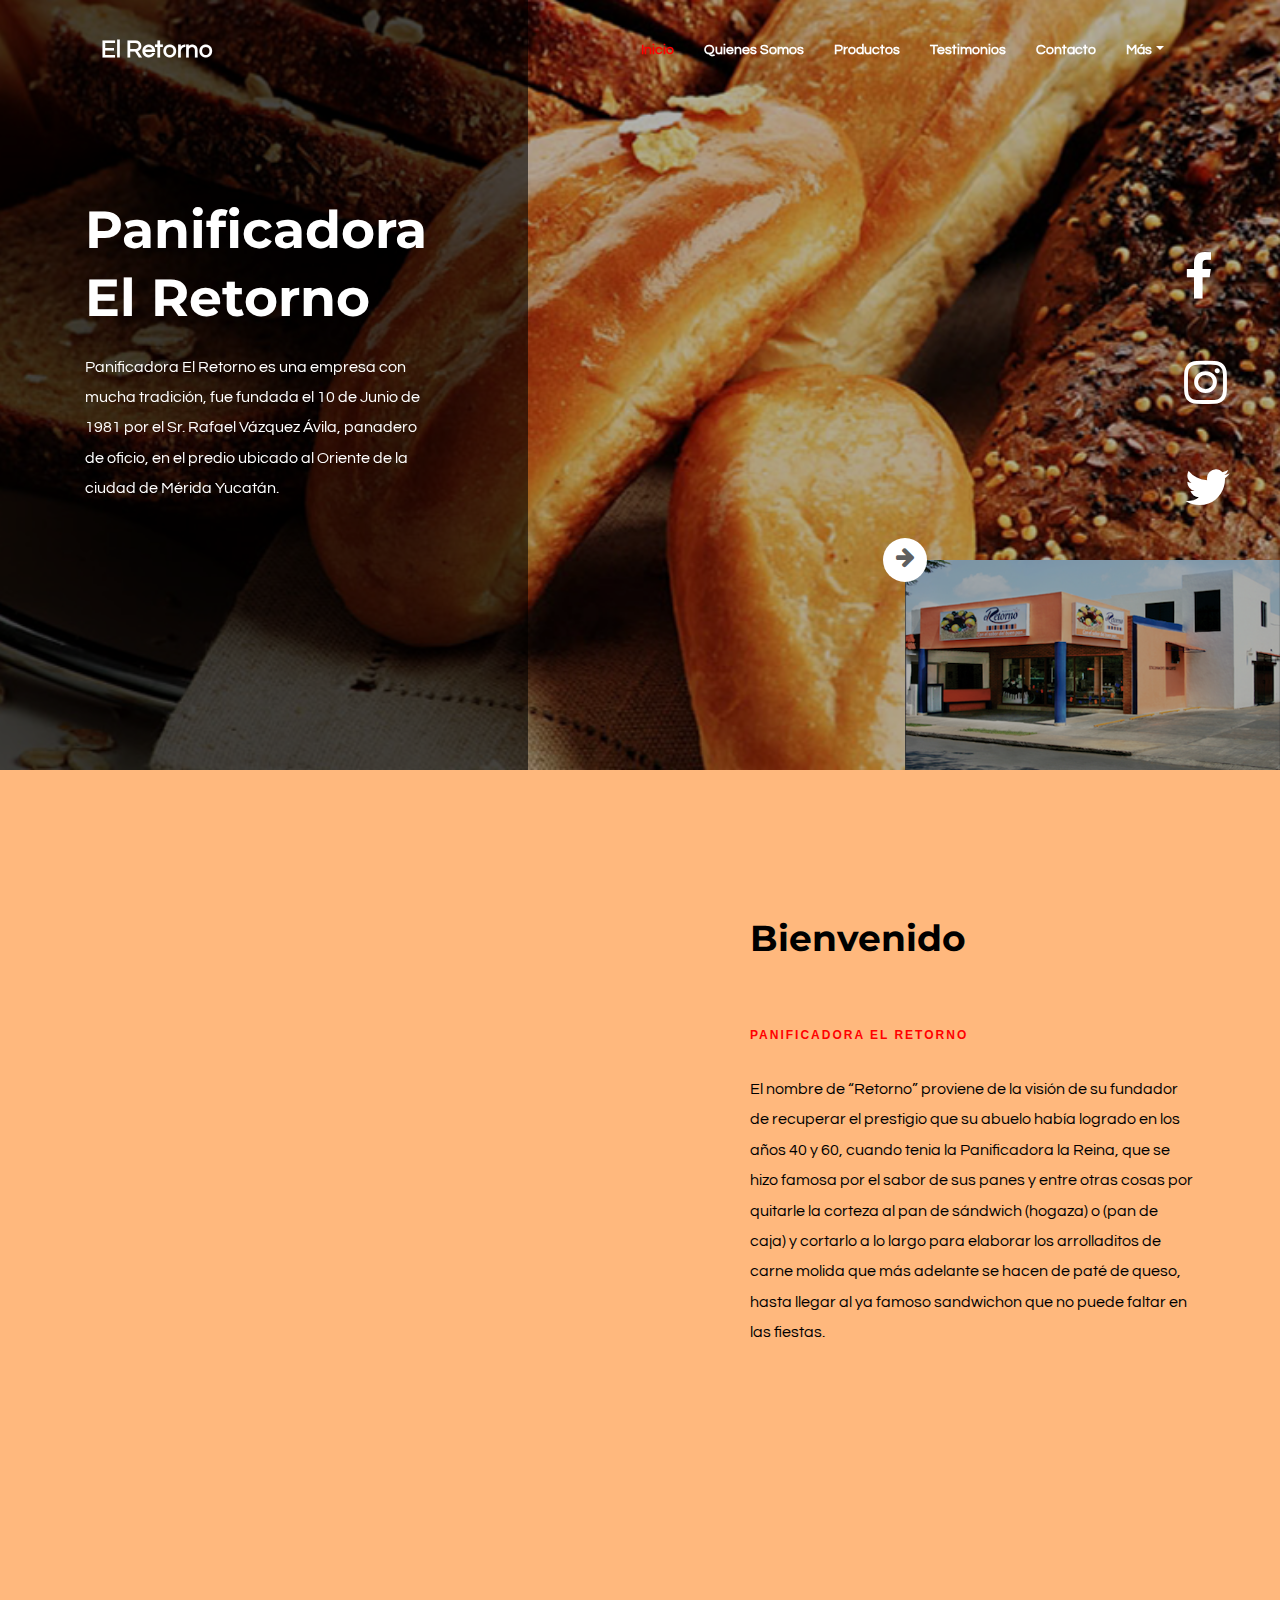
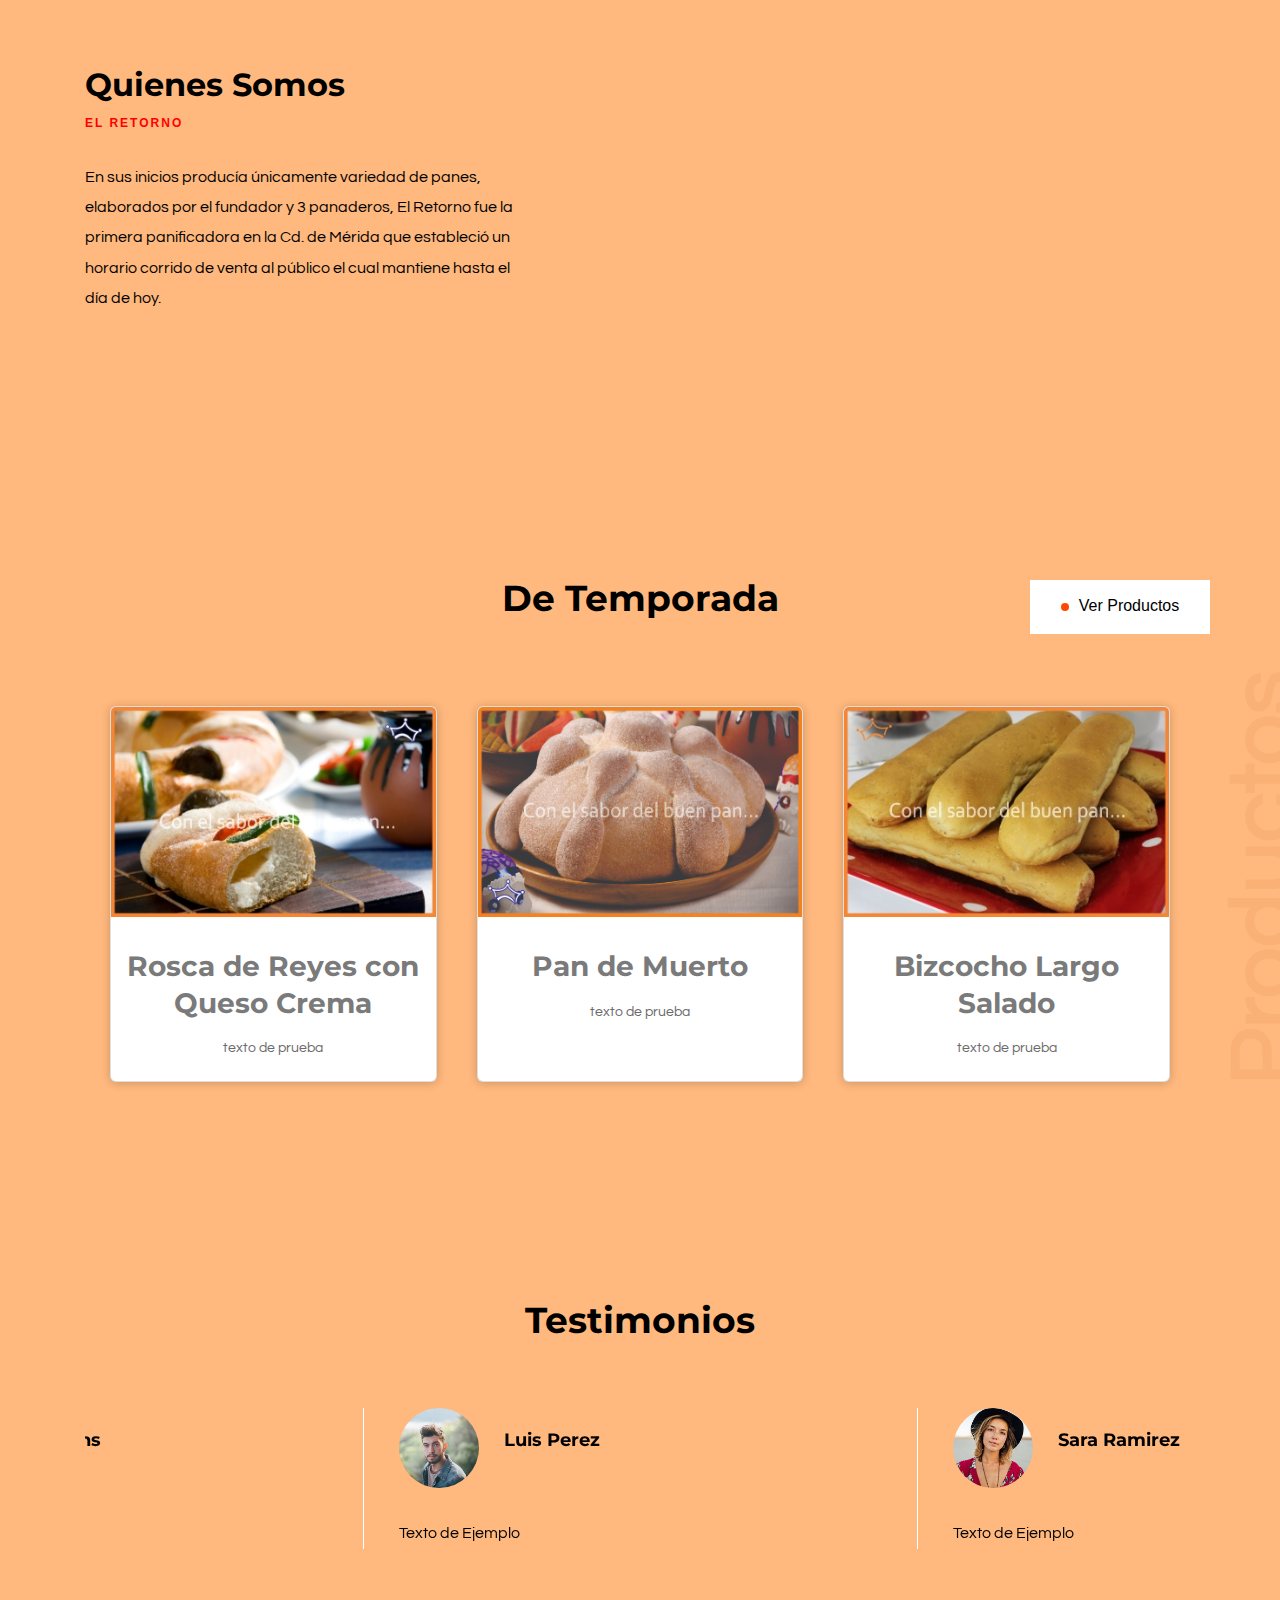
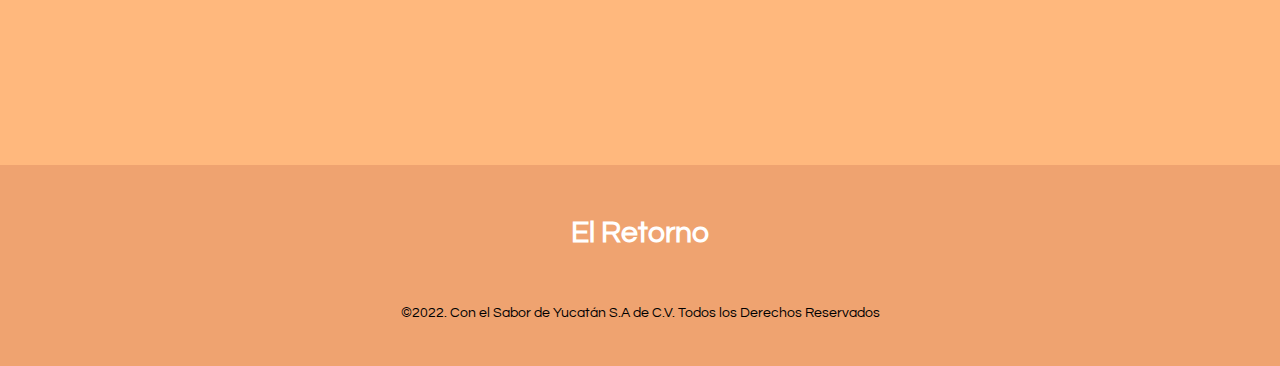
==== index.html @ 5efb84ff "cambios 25/05/2022" ====
<!DOCTYPE html>
<html lang="en">

<head>
    <head>
        <meta charset="UTF-8">
        <meta name="viewport" content="width=device-width, initial-scale=1.0">
        <meta http-equiv="X-UA-Compatible" content="ie=edge">
        <title>El Retorno</title>
        <link rel="shortcut icon" href="imge/logoelretorno.png" type="image/x-icon">
        <link rel="stylesheet" href="css/estilos.css">
        <link href="https://fonts.googleapis.com/css?family=Open+Sans:300,400,700,800&display=swap" rel="stylesheet"> 
    </head>
    
    <meta charset="UTF-8">
    <meta name="description" content="">
    <meta http-equiv="X-UA-Compatible" content="IE=edge">
    <meta name="viewport" content="width=device-width, initial-scale=1, shrink-to-fit=no">
    <!-- The above 4 meta tags *must* come first in the head; any other head content must come *after* these tags -->

    <!-- Title -->
    <title>Panificadora - El Retorno</title>

    <!-- Favicon -->
    <link rel="icon" href="img/core-img/favicon.ico">

    <!-- Core Stylesheet -->
    <link href="style.css" rel="stylesheet">

    <!-- Responsive CSS -->
    <link href="css/responsive/responsive.css" rel="stylesheet">

</head>

<body>
    <!-- Preloader -->
    <div id="preloader">
        <div class="caviar-load"></div>
        <div class="preload-icons">
            <img class="preload-1" src="imge/big_loading.gif" alt="">
            <img class="preload-2" src="imge/loading.gif" alt="">
            <img class="preload-3" src="imge/loading_contacto.gif" alt="">
        </div>
    </div>

    <!-- ***** Search Form Area 
    <div class="caviar-search-form d-flex align-items-center">
        <div class="container">
            <div class="row">
                <div class="col-12">
                    <div class="search-close-btn" id="closeBtn">
                        <i class="pe-7s-close-circle" aria-hidden="true"></i>
                    </div>
                    <form action="#" method="get">
                        <input type="search" name="caviarSearch" id="search" placeholder="Search Your Favourite Dish ...">
                        <input type="submit" class="d-none" value="submit">
                    </form>
                </div>
            </div>
        </div>
    </div>
***** -->

    <!-- ***** Header Area Start ***** -->
    <header class="header_area" id="header">
        <div class="container h-100">
            <div class="row h-100">
                <div class="col-12 h-100">
                    <nav class="h-100 navbar navbar-expand-lg align-items-center">
                        <a class="navbar-brand" href="index.html">El Retorno</a>
                        
                        <button class="navbar-toggler" type="button" data-toggle="collapse" data-target="#caviarNav" aria-controls="caviarNav" aria-expanded="false" aria-label="Toggle navigation"><span class="fa fa-bars"></span></button>
                        <div class="collapse navbar-collapse" id="caviarNav">
                            <ul class="navbar-nav ml-auto" id="caviarMenu">
                                <li class="nav-item active">
                                    <a class="nav-link" href="index.html">Inicio<span class="sr-only">(current)</span></a>
                                </li>
                                
                                <li class="nav-item">
                                    <a class="nav-link" href="#about">Quienes Somos</a>
                                </li>
                                <li class="nav-item">
                                    <a class="nav-link" href="#menu">Productos</a>
                                </li>
                                <li class="nav-item">
                                    <a class="nav-link" href="#testimonial">Testimonios</a>
                                </li>
                                <li class="nav-item">
                                    <a class="nav-link" href="contact.html">Contacto</a>
                                </li>
                                <li class="nav-item dropdown">
                                    <a class="nav-link dropdown-toggle" href="#" id="navbarDropdown" role="button" data-toggle="dropdown" aria-haspopup="true" aria-expanded="false">Más</a>
                                    <div class="dropdown-menu" aria-labelledby="navbarDropdown">
                                        <a class="dropdown-item" href="menu.html">Productos Completos</a>
                                        <a class="dropdown-item" href="servicios.html">Servicios</a>
                                    </div>
                                </li>
                            </ul>
                            <!-- Search Btn -->
                            <div class="caviar-search-btn">
                                
                            </div>
                        </div>
                    </nav>
                </div>
            </div>
        </div>
    </header>
    <!-- ***** Header Area End ***** -->

    <!-- ****** Welcome Area Start ****** -->
    <section class="caviar-hero-area" id="home">
        <!-- Welcome Social Info -->
        <div class="welcome-social-info">
            <a href="https://www.facebook.com/Panificadoraelretorno/"><i class="fa fa-facebook" aria-hidden="true"></i></a>
            <a href="https://www.instagram.com/panificadoraelretorno/?hl=es"><i class="fa fa-instagram" aria-hidden="true"></i></a>
            <a href="https://twitter.com/p_elretorno?lang=es"><i class="fa fa-twitter" aria-hidden="true"></i></a>
        </div>
        <!-- Welcome Slides -->
        <div class="caviar-hero-slides owl-carousel">
            <!-- Single Slides -->
            <div class="single-hero-slides bg-img" style="background-image: url(imge/banner_3.png);">
                <div class="container h-100">
                    <div class="row h-100 align-items-center">
                        <div class="col-11 col-md-6 col-lg-4">
                            <div class="hero-content">
                                <h2>Panificadora El Retorno</h2>
                                <p>Panificadora El Retorno es una empresa con mucha tradición, fue fundada el 10 de Junio de 1981 por el Sr. Rafael Vázquez Ávila, panadero de oficio, en el predio ubicado al Oriente de la ciudad de Mérida Yucatán.</p>
                               
                            </div>
                        </div>
                    </div>
                </div>
                <!-- Slider Nav -->
                <div class="hero-slides-nav bg-img" style="background-image: url(imge/historia_3.png);"></div>
            </div>
            <!-- Single Slides -->
            <div class="single-hero-slides bg-img" style="background-image: url(imge/historia_3.png);">
                <div class="container h-100">
                    <div class="row h-100 align-items-center">
                        <div class="col-11 col-md-6 col-lg-4">
                            <div class="hero-content">
                                <h2>Panificadora El Retorno</h2>
                                <p>Con el Sabor del Buen Pan</p>
                              
                            </div>
                        </div>
                    </div>
                </div>
                <!-- Slider Nav -->
                <div class="hero-slides-nav bg-img" style="background-image: url(imge/banner_2.png);"></div>
            </div>
        </div>
    </section>
    <!-- ****** Welcome Area End ****** -->

    <!-- ****** About Us Area Start ****** -->
    <section class="caviar-about-us-area section-padding-150" id="about">
        <div class="container">
            <!-- About Us Single Area -->
            <div class="row align-items-center">
                <div class="col-12 col-md-6">
                    <div class="about-us-thumbnail wow fadeInUp" data-wow-delay="0.5s">
                        <img src="imge/bienvenido.jpg" alt="">
                    </div>
                </div>
                <div class="col-12 col-md-6 col-lg-5 ml-md-auto">
                    <div class="section-heading">
                        <h2>Bienvenido</h2>
                    </div>
                    <div class="about-us-content">
                        <span>Panificadora El Retorno</span>
                        <p>El nombre de “Retorno” proviene de la visión de su fundador de recuperar el prestigio que su abuelo había logrado en los años 40 y 60, cuando tenia la Panificadora la Reina, que se hizo famosa por el sabor de sus panes y entre otras cosas por quitarle la corteza al pan de sándwich (hogaza) o (pan de caja) y cortarlo a lo largo para elaborar los arrolladitos de carne molida que más adelante se hacen de paté de queso, hasta llegar al ya famoso sandwichon que no puede faltar en las fiestas.</p>
                    </div>
                </div>
            </div>
            <!-- About Us Single Area -->
           
                
                <div class="row align-items-center pt-200">
                    <div class="col-12 col-md-6 col-lg-5">
                        <h2>Quienes Somos</h2>
                        <div class="about-us-content">
                            <span>El Retorno</span>
                            <p>En sus inicios producía únicamente variedad de panes, elaborados por el fundador y 3 panaderos, El Retorno fue la primera panificadora en la Cd. de Mérida que estableció un horario corrido de venta al público el cual mantiene hasta el día de hoy.</p>
                        </div>
                    </div>
                    <div class="col-12 col-md-6 ml-md-auto">
                        <div class="about-us-thumbnail wow fadeInUp" data-wow-delay="0.5s">
                            <img src="imge/historia_2.png" alt="">
                        </div>
                    </div>
                </div>
            </div>
    </section>
    <!-- ****** About Us Area End ****** -->

    <!-- ****** Dish Menu Area Start ****** -->
    <section class="caviar-dish-menu" id="menu">
        <div class="container">
            <div class="row">
                <div class="col-12 menu-heading">    
                    <div class="section-heading text-center">
                        <h2>De Temporada</h2>
                    </div>
                    <!-- btn -->
                    <a href="menu.html" class="btn caviar-btn"><span></span>Ver Productos</a>
                </div>
            </div>
           
        <div class="container-card">
        
        <div class="card">
            <figure>
                <img src="img_productos/88_Rosca_de_Reyes_con_Queso_Crema_1.jpg">
            </figure>
            <div class="contenido-card">
                <h3>Rosca de Reyes con Queso Crema</h3>
                <p>texto de prueba</p>
                
            </div>
        </div>
        <div class="card">
            <figure>
                <img src="img_productos/87_Pan_de_Muerto_1.jpg">
            </figure>
            <div class="contenido-card">
                <h3>Pan de Muerto</h3>
                <p>texto de prueba</p>
               
            </div>
        </div>
        <div class="card">
            <figure>
                <img src="img_productos/94_Bizcocho_Largo_Salado_1.jpg">
            </figure>
            <div class="contenido-card">
                <h3>Bizcocho Largo Salado</h3>
                <p>texto de prueba</p>
              
            </div>
        </div>
        </div>
        </div>
    </section>
    <!-- ****** Dish Menu Area End ****** -->

    <!-- ****** Testimonials Area Start ****** -->
    <section class="caviar-testimonials-area" id="testimonial">
        <div class="container">
            <div class="row">
                <div class="col-12">
                    <div class="testimonials-content">
                        <div class="section-heading text-center">
                            <h2>Testimonios</h2>
                        </div>
                        <div class="caviar-testimonials-slides owl-carousel">
                            <!-- Single Testimonial Area -->
                            <div class="single-testimonial">
                                <div class="testimonial-thumb-name d-flex align-items-center">
                                    <img src="img/testimonial-img/3.jpg" alt="">
                                    <div class="tes-name">
                                        <h5>Luis Perez</h5>
                                    
                                    </div>
                                </div>
                                <p>Texto de Ejemplo</p>
                            </div>
                          
                            <div class="single-testimonial">
                                <div class="testimonial-thumb-name d-flex align-items-center">
                                    <img src="img/testimonial-img/2.jpg" alt="">
                                    <div class="tes-name">
                                        <h5>Sara Ramirez</h5>
                                        
                                    </div>
                                </div>
                                <p>Texto de Ejemplo</p>
                            </div>
                            <!-- Single Testimonial Area -->
                            <div class="single-testimonial">
                                <div class="testimonial-thumb-name d-flex align-items-center">
                                    <img src="img/testimonial-img/1.jpg" alt="">
                                    <div class="tes-name">
                                        <h5>Arizona Robbins</h5>
                                
                                    </div>
                                </div>
                                <p>Texto de ejemplo</p>
                            </div>
                        </div>
                    </div>
                </div>
            </div>
        </div>
    </section>
   
    <footer class="caviar-footer-area">
        <div class="container">
            <div class="row">
                <div class="col-12">
                    <div class="footer-text">
                        <a href="#" class="navbar-brand">El Retorno</a>
                        <p>©2022. Con el Sabor de Yucatán S.A de C.V. Todos los Derechos Reservados</p>

            
                    </div>
                </div>
            </div>
        </div>
    </footer>
    <!-- ****** Footer Area End ****** -->

    <!-- Jquery-2.2.4 js -->
    <script src="js/jquery/jquery-2.2.4.min.js"></script>
    <!-- Popper js -->
    <script src="js/bootstrap/popper.min.js"></script>
    <!-- Bootstrap-4 js -->
    <script src="js/bootstrap/bootstrap.min.js"></script>
    <!-- All Plugins js -->
    <script src="js/others/plugins.js"></script>
    <!-- Active JS -->
    <script src="js/active.js"></script>
</body> 
</html>
---- style.css ----
/* Fonts */


@import url('https://fonts.googleapis.com/css2?family=Questrial&display=swap');
@import url('https://fonts.googleapis.com/css2?family=Montserrat:wght@700&display=swap');

/* Import CSS */

@import 'css/bootstrap/bootstrap.min.css';
@import 'css/others/animate.css';
@import 'css/others/magnific-popup.css';
@import 'css/others/owl.carousel.min.css';
@import 'css/others/font-awesome.min.css';
@import 'css/others/pe-icon-7-stroke.css';

/* Base CSS */

* {
    margin: 0;
    padding: 0;
}

body {
    font-family: 'Questrial', sans-serif;
    background-color: rgba(255, 162, 86, 0.767);
}

h1,
h2,
h3,
h4,
h5,
h6 {
    font-family: 'Montserrat', sans-serif;
    font-weight: 700;
    color: rgb(0, 0, 0);
    line-height: 1.3;
}

p {
    color: rgb(0, 0, 0);
    font-size: 16px;
    line-height: 1.9;
    font-weight: 400;
}

.section-padding-150 {
    padding-top: 150px;
    padding-bottom: 150px;
}

.section-padding-150-0 {
    padding-top: 150px;
    padding-bottom: 0;
}

.section-padding-0-150 {
    padding-top: 0;
    padding-bottom: 150px;
}

.section-padding-120-0 {
    padding-top: 120px;
    padding-bottom: 0;
}

.section-padding-0-120 {
    padding-top: 0;
    padding-bottom: 120px;
}

.section-padding-100 {
    padding-top: 100px;
    padding-bottom: 100px;
}

.section-padding-100-0 {
    padding-top: 100px;
    padding-bottom: 0;
}

.section-padding-0-100 {
    padding-top: 0;
    padding-bottom: 100px;
}

img {
    max-width: 100%;
    height: auto;
}

.mt-15 {
    margin-top: 15px;
}

.mt-30 {
    margin-top: 30px;
}

.mt-40 {
    margin-top: 40px;
}

.mt-50 {
    margin-top: 50px;
}

.mt-100 {
    margin-top: 100px;
}

.mt-150 {
    margin-top: 150px;
}

.mr-15 {
    margin-right: 15px;
}

.mr-30 {
    margin-right: 30px;
}

.mr-50 {
    margin-right: 50px;
}

.mr-100 {
    margin-right: 100px;
}

.mb-15 {
    margin-bottom: 15px;
}

.mb-30 {
    margin-bottom: 30px;
}

.mb-50 {
    margin-bottom: 50px;
}

.mb-100 {
    margin-bottom: 100px;
}

.ml-15 {
    margin-left: 15px;
}

.ml-30 {
    margin-left: 30px;
}

.ml-50 {
    margin-left: 50px;
}

.ml-100 {
    margin-left: 100px;
}

ul,
ol {
    margin: 0;
    padding: 0;
}

.pt-200 {
    padding-top: 200px;
}

#scrollUp {
    bottom: 30px;
    font-size: 18px;
    right: 30px;
    width: 40px;
    background-color: #340af1;
    color: rgb(255, 255, 255);
    text-align: center;
    height: 40px;
    line-height: 44px;
    border-radius: 3px;
    font-size: 36px;
}

a,
a:hover,
a:focus,
a:active {
    text-decoration: none;
    -webkit-transition-duration: 500ms;
    transition-duration: 500ms;
    font-weight: 600;
    outline: none;
}

li {
    list-style: none;
}

.caviar-table {
    display: table;
    height: 100%;
    left: 0;
    position: relative;
    top: 0;
    width: 100%;
    z-index: 2;
}

.caviar-table-cell {
    display: table-cell;
    vertical-align: middle;
}

.section-heading {
    position: relative;
    z-index: 1;
    margin-bottom: 70px;
}

.section-heading h2 {
    font-size: 36px;
    font-weight: 700;
    line-height: 1;
    margin-bottom: 0;
}

#preloader {
    overflow: hidden;
    background-color: rgba(43, 11, 224, 0.144);
    height: 100%;
    left: 0;
    position: fixed;
    top: 0;
    width: 100%;
    z-index: 99999;
}

#preloader .preload-icons {
    position: absolute;
    top: 50%;
    left: 50%;
    width: 50px;
    height: 50px;
    z-index: 8;
    background-color: transparent;
    margin-top: -25px;
    margin-left: -25px;
    text-align: center;
    line-height: 50px;
}

.preload-icons > img {
    position: absolute;
    top: 50%;
    margin-top: -16px;
    left: 50%;
    margin-left: -16px;
}

.caviar-load {
    -webkit-animation: 6000ms linear 0s normal none infinite running caviar-load;
    animation: 6000ms linear 0s normal none infinite running caviar-load;
    background: transparent none repeat scroll 0 0;
    border-color: #ff4800 #ff4800 #ff4800;
    border-radius: 50%;
    border-style: solid;
    border-width: 2px;
    height: 70px;
    position: relative;
    width: 70px;
    z-index: 9;
    top: 50%;
    left: 50%;
    margin-top: -35px;
    margin-left: -35px;
}

@-webkit-keyframes caviar-load {
    0% {
        -webkit-transform: rotate(0deg);
        transform: rotate(0deg);
    }
    100% {
        -webkit-transform: rotate(360deg);
        transform: rotate(360deg);
    }
}

@keyframes caviar-load {
    0% {
        -webkit-transform: rotate(0deg);
        transform: rotate(0deg);
    }
    100% {
        -webkit-transform: rotate(360deg);
        transform: rotate(360deg);
    }
}

#preloader .preload-icons .preload-1 {
    -webkit-animation: 6000ms linear 0s normal none infinite running load-1;
    animation: 6000ms linear 0s normal none infinite running load-1;
}

@-webkit-keyframes load-1 {
    0% {
        opacity: 1;
        -ms-filter: "progid:DXImageTransform.Microsoft.Alpha(Opacity=100)";
    }
    30% {
        opacity: 1;
        -ms-filter: "progid:DXImageTransform.Microsoft.Alpha(Opacity=100)"
    }
    33.333% {
        opacity: 0;
        -ms-filter: "progid:DXImageTransform.Microsoft.Alpha(Opacity=0)"
    }
    100% {
        opacity: 0;
        -ms-filter: "progid:DXImageTransform.Microsoft.Alpha(Opacity=0)"
    }
}

@keyframes load-1 {
    0% {
        opacity: 1;
        -ms-filter: "progid:DXImageTransform.Microsoft.Alpha(Opacity=100)";
    }
    30% {
        opacity: 1;
        -ms-filter: "progid:DXImageTransform.Microsoft.Alpha(Opacity=100)"
    }
    33.333% {
        opacity: 0;
        -ms-filter: "progid:DXImageTransform.Microsoft.Alpha(Opacity=0)"
    }
    100% {
        opacity: 0;
        -ms-filter: "progid:DXImageTransform.Microsoft.Alpha(Opacity=0)"
    }
}

#preloader .preload-icons .preload-2 {
    -webkit-animation: 6000ms linear 0s normal none infinite running load-2;
    animation: 6000ms linear 0s normal none infinite running load-2;
}

@-webkit-keyframes load-2 {
    0% {
        opacity: 0;
        -ms-filter: "progid:DXImageTransform.Microsoft.Alpha(Opacity=0)";
    }
    27% {
        opacity: 0;
        -ms-filter: "progid:DXImageTransform.Microsoft.Alpha(Opacity=0)"
    }
    33.333% {
        opacity: 1;
        -ms-filter: "progid:DXImageTransform.Microsoft.Alpha(Opacity=100)"
    }
    60% {
        opacity: 1;
        -ms-filter: "progid:DXImageTransform.Microsoft.Alpha(Opacity=100)"
    }
    66.666% {
        opacity: 0;
        -ms-filter: "progid:DXImageTransform.Microsoft.Alpha(Opacity=0)"
    }
    100% {
        opacity: 0;
        -ms-filter: "progid:DXImageTransform.Microsoft.Alpha(Opacity=0)"
    }
}

@keyframes load-2 {
    0% {
        opacity: 0;
        -ms-filter: "progid:DXImageTransform.Microsoft.Alpha(Opacity=0)";
    }
    27% {
        opacity: 0;
        -ms-filter: "progid:DXImageTransform.Microsoft.Alpha(Opacity=0)"
    }
    33.333% {
        opacity: 1;
        -ms-filter: "progid:DXImageTransform.Microsoft.Alpha(Opacity=100)"
    }
    60% {
        opacity: 1;
        -ms-filter: "progid:DXImageTransform.Microsoft.Alpha(Opacity=100)"
    }
    66.666% {
        opacity: 0;
        -ms-filter: "progid:DXImageTransform.Microsoft.Alpha(Opacity=0)"
    }
    100% {
        opacity: 0;
        -ms-filter: "progid:DXImageTransform.Microsoft.Alpha(Opacity=0)"
    }
}

#preloader .preload-icons .preload-3 {
    -webkit-animation: 6000ms linear 0s normal none infinite running load-3;
    animation: 6000ms linear 0s normal none infinite running load-3;
}

@-webkit-keyframes load-3 {
    0% {
        opacity: 0;
        -ms-filter: "progid:DXImageTransform.Microsoft.Alpha(Opacity=0)";
    }
    60% {
        opacity: 0;
        -ms-filter: "progid:DXImageTransform.Microsoft.Alpha(Opacity=0)"
    }
    66.666% {
        opacity: 1;
        -ms-filter: "progid:DXImageTransform.Microsoft.Alpha(Opacity=100)"
    }
    94% {
        opacity: 1;
        -ms-filter: "progid:DXImageTransform.Microsoft.Alpha(Opacity=100)"
    }
    100% {
        opacity: 0;
        -ms-filter: "progid:DXImageTransform.Microsoft.Alpha(Opacity=0)"
    }
}

@keyframes load-3 {
    0% {
        opacity: 0;
        -ms-filter: "progid:DXImageTransform.Microsoft.Alpha(Opacity=0)";
    }
    60% {
        opacity: 0;
        -ms-filter: "progid:DXImageTransform.Microsoft.Alpha(Opacity=0)"
    }
    66.666% {
        opacity: 1;
        -ms-filter: "progid:DXImageTransform.Microsoft.Alpha(Opacity=100)"
    }
    94% {
        opacity: 1;
        -ms-filter: "progid:DXImageTransform.Microsoft.Alpha(Opacity=100)"
    }
    100% {
        opacity: 0;
        -ms-filter: "progid:DXImageTransform.Microsoft.Alpha(Opacity=0)"
    }
}

.bg-img {
    background-position: center center;
    background-size: cover;
}

.bg-overlay {
    position: relative;
    z-index: 1;
}

.bg-overlay:after {
    content: '';
    position: absolute;
    width: 100%;
    height: 100%;
    top: 0;
    left: 0;
    background-color: rgba(0, 0, 0, 0.5);
    z-index: -1;
}

.bg-gray {
    background-color: #f9f9f9;
}

.caviar-btn {
    font-family: 'Work Sans', sans-serif;
    min-width: 180px;
    height: 54px;
    border: 1px solid #b2b2b2;
    font-weight: 500;
    background-color: #fff;
    border-radius: 0;
    padding: 0 30px;
    line-height: 52px;
    color: #000;
}

.caviar-btn:hover,
.caviar-btn:focus {
    color: #ff4800;
    font-weight: 500;
}

.caviar-btn > span {
    width: 8px;
    height: 8px;
    background-color: #ff4800;
    display: inline-block;
    border-radius: 50%;
    margin-right: 10px;
}

/* Search Area CSS */

.caviar-search-form {
    width: 100%;
    position: fixed;
    z-index: 99999;
    height: 100px;
    background-color: #000;
    top: -200px;
    left: 0;
    -webkit-transition-duration: 500ms;
    transition-duration: 500ms;
    overflow-x: hidden;
}

.search-form-on .caviar-search-form {
    top: 0;
}

.sticky .caviar-search-form {
    height: 70px;
}

.caviar-search-form form {
    position: relative;
    z-index: 1;
}

.caviar-search-form form input {
    width: 100%;
    border: 1px solid rgba(255, 255, 255, 0.15);
    background-color: transparent;
    height: 50px;
    border-radius: 5px;
    color: #fff;
    padding: 0 20px;
    font-size: 14px;
}

#closeBtn {
    width: 30px;
    height: 30px;
    position: absolute;
    z-index: 9;
    background-color: transparent;
    margin-top: -15px;
    top: 50%;
    border-radius: 50%;
    right: 30px;
    color: #fff;
    cursor: pointer;
    text-align: center;
    opacity: 0.5;
    -ms-filter: "progid:DXImageTransform.Microsoft.Alpha(Opacity=50)";
    -webkit-transition-duration: 500ms;
    transition-duration: 500ms;
}

#closeBtn:hover {
    opacity: 1;
    -ms-filter: "progid:DXImageTransform.Microsoft.Alpha(Opacity=100)";
}

#closeBtn > i {
    line-height: 30px;
    font-size: 28px;
}

/* Header & Menu Area CSS */

.header_area {
    position: fixed;
    width: 100%;
    z-index: 9999;
    height: 100px;
    top: 0;
    left: 0;
    z-index: 99;
    -webkit-transition-duration: 700ms;
    transition-duration: 700ms;
}

.sticky .header_area {
    background-color: rgba(0, 0, 0, 0.85);
    height: 70px;
    z-index: 9999;
}

.navbar-brand {
    color: #fff;
    font-size: 24px;
    font-weight: 700;
    margin-right: 0;
}

.navbar-brand:hover,
.navbar-brand:focus {
    color: #fff;
    font-weight: 700;
}

.navbar-expand-lg .navbar-nav .nav-link {
    padding-right: 15px;
    padding-left: 15px;
    color: #fff;
    font-size: 14px;
}

.navbar-nav .nav-link:hover,
.navbar-nav .nav-item.active .nav-link {
    color: #ff0000;
}

.caviar-search-btn > a {
    color: #fff;
    display: inline-block;
    margin-left: 25px;
}

.dropdown-menu {
    border: none;
}

.dropdown-item {
    font-weight: 600;
    font-size: 14px;
}

.dropdown-item:hover {
    background-color: #ff0000;
    color: #fff;
}

/* Hero Area CSS */

.caviar-hero-area {
    width: 100%;
    position: relative;
    z-index: 1;
    background-position: center center;
    background-size: cover;
    overflow-x: hidden;
}

.single-hero-slides {
    position: relative;
    z-index: 1;
    height: 770px;
    width: 100%;
}

.single-hero-slides:after {
    position: absolute;
    width: calc(50% - 112px);
    background-color: rgba(0, 0, 0, 0.6);
    height: 100%;
    top: 0;
    left: 0;
    content: '';
    z-index: -1;
}

.single-hero-slides:before {
    width: 100%;
    height: 100%;
    position: absolute;
    z-index: -1;
    content: '';
    background-color: rgba(0, 0, 0, 0.3);
    top: 0;
    left: 0;
}

.hero-content h2 {
    font-size: 52px;
    color: #fff;
    margin-bottom: 20px;
}

.hero-content p {
    color: #fff;
    margin-bottom: 70px;
}

.hero-slides-nav {
    width: 375px;
    height: 210px;
    background-color: rgb(0, 0, 0);
    position: absolute;
    bottom: 0;
    right: 0;
    z-index: 9;
}

.hero-slides-nav:after {
    position: absolute;
    width: 100%;
    background-color: rgba(0, 0, 0, 0.3);
    height: 100%;
    top: 0;
    left: 0;
    content: '';
    z-index: -1;
}

.caviar-hero-area .owl-next {
    width: 44px;
    height: 44px;
    background-color: #fff;
    position: absolute;
    bottom: 188px;
    border-radius: 50%;
    right: 353px;
    z-index: 10;
    text-align: center;
    line-height: 42px;
    font-size: 22px;
    color: rgba(51, 51, 51, 0.8);
    -webkit-transition-duration: 500ms;
    transition-duration: 500ms;
}

.caviar-hero-area .owl-next:hover {
    background-color: #ff0000;
    color: #fff;
}
   /****redes sociales***/ 
   
.welcome-social-info {
    font-size: 50px;
    width: auto;
    height: auto;
    position: absolute;
    top: 50%;
    right: 50px;
    z-index: 99;
    display: -webkit-box;
    display: -ms-flexbox;
    display: flex;
    -webkit-box-orient: vertical;
    -webkit-box-direction: normal;
    -ms-flex-direction: column;
    flex-direction: column;
    -webkit-transform: translateY(-50%);
    transform: translateY(-50%)
}

.welcome-social-info > a {
    margin-bottom: 30px;
    color: rgb(255, 255, 255);
}

.welcome-social-info > a:last-child {
    margin-bottom: 0;
}

/* About Us Area CSS */

.caviar-about-us-area {
    overflow-x: hidden;
}

.about-us-thumbnail {
    box-shadow: 3px 5px 45px rgba(0, 0, 0, 0.15);
    position: relative;
    z-index: 1;
}

.about-us-thumbnail > img {
    width: 100%;
}

.about-us-content span {
    font-size: 12px;
    text-transform: uppercase;
    letter-spacing: 2px;
    color: #ff0000;
    font-family: 'Work Sans', sans-serif;
    font-weight: 600;
    margin-bottom: 30px;
    display: block;
}

.about-us-content > p {
    margin-bottom: 0;
    text-justify: auto;
}

.about-us-second-part {
    position: relative;
    z-index: 1;
} 

.about-us-second-part:after {
    content: 'About Us';
    position: absolute;
    top: 110px;
    font-size: 150px;
    left: 0;
    color: rgba(0, 0, 0, 0.05);
    font-weight: 700;
    line-height: 1;
    z-index: -1;
}

.about-us-second-part:before {
    position: absolute;
    content: "";
    top: 120px;
    left: 110px;
    background-image: url(img/core-img/about-dots.png);
    width: 100%;
    height: 78px;
    z-index: -1;
    background-repeat: no-repeat;
}

/* Dish Menu Area CSS */

.caviar-dish-menu {
    padding-bottom: 200px;
    position: relative;
    z-index: 1;
    overflow-x: hidden
}

.caviar-dish-menu:before {
    position: absolute;
    font-size: 90px;
    right: -15%;
    margin: 0;
    content: 'Productos';
    line-height: 1;
    top: 35%;
    -webkit-transform: rotate(-90deg);
    transform: rotate(-90deg);
    color: rgba(134, 55, 2, 0.05);
    font-weight: 700;
}

.caviar-single-dish {
    padding: 50px 50px 30px;
    position: relative;
    z-index: 1;
    -webkit-transition-duration: 500ms;
    transition-duration: 500ms;
}

.dish-info {
    display: -webkit-box;
    display: -ms-flexbox;
    display: flex;
    -webkit-box-align: center;
    -ms-flex-align: center;
    align-items: center;
    -webkit-box-pack: justify;
    -ms-flex-pack: justify;
    justify-content: space-between;
}

.dish-info .dish-name {
    -webkit-box-flex: 0;
    -ms-flex: 0 0 50%;
    flex: 0 0 50%;
    width: 50%;
    margin-bottom: 0;
    line-height: 1.7;
    -webkit-transition-duration: 500ms;
    transition-duration: 500ms;
}

.dish-price {
    width: 60px;
    height: 60px;
    background-color: #333333;
    border-radius: 50%;
    display: inline-block;
    margin-bottom: 0;
    text-align: center;
    color: #fff;
    line-height: 60px;
    font-weight: 700;
    -webkit-transition-duration: 500ms;
    transition-duration: 500ms;
}

.caviar-single-dish:hover .dish-info .dish-name {
    color: #ff0000;
}

.caviar-single-dish:hover .dish-info .dish-price {
    background-color: #ff0000;
}

.caviar-single-dish:after {
    position: absolute;
    width: calc(100% - 80px);
    height: 100%;
    background-color: #fff;
    content: '';
    top: 0;
    left: 0;
    z-index: -1;
    border-radius: 2px;
    box-shadow: 0 10px 15px rgba(0, 0, 0, 0.15);
}

.menu-heading {
    position: relative;
    z-index: 1;
}

.menu-heading > a {
    position: absolute;
    right: 0;
    top: 0;
    border: none;
    z-index: 9;
}

.caviar-dish-menu .row .col-12:first-child .caviar-single-dish:before {
    position: absolute;
    height: 100%;
    background-image: url(img/core-img/special-dots.png);
    width: calc(100% - 50px);
    content: '';
    top: -50px;
    left: -50px;
    z-index: -1;
    background-repeat: no-repeat;
}


/* Testimonials Area CSS */

.caviar-testimonials-area {
    padding-bottom: 200px;
}

.single-testimonial {
    padding: 0 35px;
}

.testimonial-thumb-name {
    margin-bottom: 30px;
}

.testimonial-thumb-name > img {
    width: 80px!important;
    height: 80px!important;
    margin-right: 25px;
    border-radius: 50%;
}

.testimonial-thumb-name .tes-name > h5 {
    font-size: 18px;
    margin-bottom: 15px;
}

.testimonial-thumb-name .tes-name > p {
    line-height: 1;
    text-transform: uppercase;
    letter-spacing: 2px;
    color: rgba(0, 0, 0, 0.6);
    font-size: 12px;
    font-weight: 600;
    font-family: 'Work Sans', sans-serif;
    margin-bottom: 0;
}

.caviar-testimonials-slides .center .single-testimonial {
    border-left: 1px solid #ffffff;
    border-right: 1px solid #ffffff;
}

/* Reservation Area CSS */

.caviar-reservation-area,
.caviar-contact-area {
    overflow-x: hidden;
}

.reservation-form-area,
.contact-form-area {
    width: calc(50% - 100px);
}

.reservation-side-thumb {
    width: calc(50% + 100px);
}

.reservation-form,
.contact-form {
    width: 390px;
    margin-right: 67.5px;
}


.contact-form .form-control {
    border: none;
    border-bottom: 1px solid #ffffffea;
    border-radius: 100;
    margin-bottom: 15px;
    padding: 15px 0;
    font-size: 14px;
    line-height: 1;
    background-color: rgb(255, 255, 255);
    color: rgba(44, 43, 43, 0.788);
}

.reservation-form .form-control:focus,
.contact-form .form-control:focus {
    box-shadow: none;
    color: rgb(0, 0, 0);
    color: #000000;
    background-color: #fff;
    border-color: #e05607;
    outline: 0;
    box-shadow: 0 0 0 0.2rem rgba(212, 76, 13, 0.562);
}


.reservation-form textarea.form-control,
.contact-form textarea.form-control {
    border: none;
    height: 120px;
}

/* Footer Area CSS */

.caviar-footer-area {
    background-color: #bd61453d;
    padding: 40px 0;
    text-align: center;
}

.caviar-footer-area .navbar-brand {
    font-size: 30px;
    margin-bottom: 40px;
}

.footer-text > p {
    color: rgb(0, 0, 0);
    font-size: 14px;
    margin-bottom: 0;
}

/* Breadcumb Area CSS */

.breadcumb-area {
    position: relative;
    z-index: 1;
    height: 555px;
}

.breadcumb-content {
    padding-top: 100px;
}

.breadcumb-content h2 {
    color: rgb(255, 255, 255);
    font-size: 60px;
    line-height: 1;
    margin-bottom: 70px;
}

.breadcumb-area:before {
    width: calc(50% - 112px);
    height: 100%;
    top: 0;
    left: 0;
    background-color: rgba(0, 0, 0, 0.6);
    content: "";
    position: absolute;
}

/* Menu Area CSS */

.caviar-projects-menu {
    margin-bottom: 80px;
    position: relative;
    z-index: 1;
}

.portfolio-menu button {
    border: none;
    background-color: transparent;
    font-size: 12px;
    font-weight: 500;
    text-transform: uppercase;
    letter-spacing: 2px;
    margin: 0 15px;
    cursor: pointer;
    color: rgba(0, 0, 0, 0.60);
    font-family: 'Montserrat', sans-serif;
    outline: none;
}

.portfolio-menu button.active {
    color: #ff0000;
}

.single_menu_item {
    margin-bottom: 70px;
}

.single_menu_item:last-child {
    margin-bottom: 0;
}

.dish-description {
    margin: 0 70px;
}

.dish-description h3 {
    font-size: 30px;
    margin-bottom: 20px;
}

.dish-description p {
    margin-bottom: 0;
}

.dish-value > h3 {
    color: #ff0000;
    font-size: 30px;
    margin-bottom: 0;
}

.food-menu-title > h2 {
    font-size: 120px;
    color: rgba(194, 66, 7, 0.075);
    -webkit-transform: rotate(-90deg);
    transform: rotate(-90deg);
    position: relative;
    z-index: 1;
    top: 420px;
}

.caviar-menu-slides .owl-nav {
    width: 100%;
    height: 150px;
    display: -webkit-box;
    display: -ms-flexbox;
    display: flex;
    -webkit-box-align: center;
    -ms-flex-align: center;
    align-items: center;
    -webkit-box-pack: end;
    -ms-flex-pack: end;
    justify-content: flex-end;
}

.caviar-menu-slides .owl-nav .owl-prev,
.caviar-menu-slides .owl-nav .owl-next {
    width: 44px;
    height: 44px;
    background-color: rgba(2, 2, 2, 0.979);
    border-radius: 50%;
    line-height: 42px;
    font-size: 20px;
    color: rgb(255, 255, 255);
    margin-right: 30px;
    text-align: center;
    -webkit-transition-duration: 500ms;
    transition-duration: 500ms;
}

.caviar-menu-slides .owl-nav .owl-prev:hover,
.caviar-menu-slides .owl-nav .owl-next:hover {
    background-color: rgba(51, 51, 51, 1);
}

.caviar-menu-slides .owl-nav .owl-next {
    margin-right: 0;
}

/* Contact Area CSS */

.breadcumb-content > p {
    color: rgb(255, 255, 255);
    font-size: 14px;
    font-weight: 600;
    margin-bottom: 20px;
}

.breadcumb-content p i {
    width: 35px;
}

.breadcumb-content p a {
    color: rgb(255, 255, 255);
    margin-right: 15px;
    display: inline-block;
}

/* Google Maps Area CSS */

.caviar-map-area {
    width: calc(50% + 125px);
    height: 500px;
    position: relative;
    z-index: 1;
}

#googleMap {
    width: 100%;
    height: 100%;
}

.contact-form-title p {
    font-size: 12px;
    text-transform: uppercase;
    font-weight: 600;
    letter-spacing: 2px;
    color: #ff0000;
    margin-bottom: 40px;
    font-family: 'Montserrat', sans-serif;
}


#containercontact div.mb-3{

    font-size: 12px;
    text-transform: uppercase;
    font-weight: 600;
    letter-spacing: 2px;
    color: #000000;
    margin-bottom: 100px;
    font-family: 'Montserrat', sans-serif;

}
.mensaje{
    font-size: 12px;
    text-transform: uppercase;
    font-weight: 600;
    letter-spacing: 5px;
    color: #000000;
    margin-bottom: .1px;
    font-family: 'Montserrat', sans-serif;
    width: 400px;
}


.departamento{
    font-size: 12px;
    text-transform: uppercase;
    font-weight: 600;
    letter-spacing: 5px;
    color: #000000;
    margin-bottom: .4px;
    font-family: 'Montserrat', sans-serif;
    width: 300px;
}

.btnenviar{
    font-size: 12px;
    text-transform: uppercase;
    font-weight: 600;
    letter-spacing: 2px;
    color: #c20606;
    margin-bottom: 20px;
    font-family: 'V', sans-serif;
}

#sugerencias{
    font-size: 12px;
    text-transform: uppercase;
    font-weight: 600;
    letter-spacing: 5px;
    color: #0a3ad8;
    margin-bottom: 80px;
    font-family: 'Montserrat', sans-serif;
    width: 400px;
}

.email{
    font-size: 12px;
    text-transform: uppercase;
    font-weight: 600;
    letter-spacing: 5px;
    color: #000000;
    margin-bottom: .4px;
    font-family: 'Montserrat', sans-serif;
    width: 400px;
}

/* Regular Page Area CSS */

.regular-page-content .post-title h2 {
    font-size: 36px;
    line-height: 1.5;
    margin-bottom: 20px;
}

.regular-page-content .post-title > a {
    color: #ff0000;
    font-size: 12px;
    text-transform: uppercase;
    letter-spacing: 2px;
    font-family: 'Work Sans', sans-serif;
}

.regular-page-content .post-title {
    margin-bottom: 50px;
}

blockquote {
    margin: 50px 0;
    display: -webkit-box;
    display: -ms-flexbox;
    display: flex;
    -webkit-box-align: start;
    -ms-flex-align: start;
    align-items: flex-start;
}

blockquote img {
    width: 30px;
    margin-right: 40px;
    padding-top: 12px;
}

.blockquote-content h6 {
    line-height: 2;
}

.blockquote-content p {
    color: rgba(0, 0, 0, 0.6);
    margin-bottom: 0;
    font-weight: 600;
}



/*Cards*/
.container-card{
	width: 100%;
	display: flex;
	max-width: 1100px;
	margin: auto;
}
.title-cards{
	width: 100%;
	max-width: 1080px;
	margin: auto;
	padding: 20px;
	margin-top: 20px;
	text-align: center;
	color: #7a7a7a;
}
.card{
	width: 100%;
	margin: 20px;
	border-radius: 6px;
	overflow: hidden;
	background:#fff;
	box-shadow: 0px 1px 10px rgba(0,0,0,0.2);
	transition: all 400ms ease-out;
	cursor: default;
}
.card:hover{
	box-shadow: 5px 5px 20px rgba(0,0,0,0.4);
	transform: translateY(-3%);
}
.card img{
	width: 100%;
	height: 210px;
}
.card .contenido-card{
	padding: 15px;
	text-align: center;
}
.card .contenido-card h3{
	margin-bottom: 15px;
	color: #7a7a7a;
}
.card .contenido-card p{
	line-height: 1.8;
	color: #6a6a6a;
	font-size: 14px;
	margin-bottom: 5px;
}
.card .contenido-card a{
	display: inline-block;
	padding: 10px;
	margin-top: 10px;
	text-decoration: none;
	color: #2fb4cc;
	border: 1px solid #2fb4cc;
	border-radius: 4px;
	transition: all 400ms ease;
	margin-bottom: 5px;
}
.card .contenido-card a:hover{
	background: #2fb4cc;
	color: #fff;
}
@media only screen and (min-width:320px) and (max-width:768px){
	.container-card{
		flex-wrap: wrap;
	}
	.card{
		margin: 15px;
	}
}
---- css/responsive/responsive.css ----
@media (min-width: 992px) and (max-width: 1199px) {
    .single-hero-slides {
        height: 650px
    }
    .hero-content h2 {
        font-size: 42px
    }
    .caviar-single-dish {
        padding: 25px 25px 15px
    }
    .caviar-single-dish:after {
        width: calc(100% - 55px)
    }
    .testimonials-content {
        padding: 50px
    }
    .section-heading {
        margin-bottom: 40px
    }
    .reservation-form,
    .contact-form {
        width: 400px;
        margin-right: 30px;
        padding-left: 15px
    }
    .reservation-form textarea.form-control,
    .contact-form textarea.form-control {
        height: 90px
    }
    .caviar-footer-area .navbar-brand {
        margin-bottom: 20px
    }
    .dish-description {
        margin: 0 50px
    }
}
@media (min-width: 768px) and (max-width: 991px) {
    .navbar-toggler {
        border: 2px solid rgb(236, 112, 10);
        color: rgb(236, 112, 10);
        margin: 26px 0
    }
    .sticky .navbar-toggler {
        margin: 11px 0
    }
    #caviarNav {
        padding: 30px;
        background-color: rgb(236, 112, 10);
        box-shadow: 1px 9px 10px rgb(236, 112, 10);
        border-radius: 0 0 3px 3px
    }
    .single-hero-slides {
        height: 600px
    }
    .hero-content h2 {
        font-size: 42px
    }
    .single-hero-slides:after {
        width: 50%
    }
    .hero-slides-nav {
        width: 300px;
        height: 170px
    }
    .caviar-hero-area .owl-next {
        bottom: 148px;
        right: 278px
    }
    .section-heading {
        margin-bottom: 30px
    }
    .about-us-second-part:after {
        top: 145px;
        font-size: 100px
    }
    .about-us-second-part:before {
        left: 50px
    }
    .caviar-single-dish {
        padding: 15px
    }
    .caviar-single-dish:after {
        width: calc(100% - 45px)
    }
    .dish-info .dish-name {
        font-size: 14px
    }
    .caviar-dish-menu:before {
        font-size: 100px;
        right: -20%;
        top: 30%
    }
    .testimonials-content {
        padding: 30px
    }
    .reservation-form,
    .contact-form {
        width: 300px;
        margin-right: 30px;
        padding: 50px 0
    }
    .breadcumb-area:before,
    .reservation-side-thumb,
    .reservation-form-area,
    .contact-form-area {
        width: 50%
    }
    .caviar-about-us-area {
        padding: 100px 0
    }
    .caviar-testimonials-area,
    .caviar-dish-menu,
    .caviar-awards-area {
        padding-bottom: 100px
    }
    .dish-description {
        margin: 0 30px
    }
    .dish-description h3 {
        font-size: 20px;
        margin-bottom: 10px
    }
    .caviar-map-area {
        width: 50%
    }
}
@media (min-width: 320px) and (max-width: 767px) {
    .navbar-toggler {
        border: 2px solid rgb(236, 112, 10);
        color: rgb(236, 112, 10);
        margin: 26px 0
    }
    .sticky .navbar-toggler {
        margin: 11px 0
    }
    #caviarNav {
        padding: 15px;
        background-color: rgb(236, 112, 10);
        box-shadow: 1px 9px 10px rgb(236, 112, 10);
        border-radius: 0 0 3px 3px
    }
    .single-hero-slides {
        height: 600px
    }
    .hero-content h2 {
        font-size: 36px
    }
    .single-hero-slides:after {
        width: 60%
    }
    .hero-slides-nav {
        width: 200px;
        height: 100px
    }
    .caviar-hero-area .owl-next {
        bottom: 78px;
        right: 178px
    }
    .welcome-social-info {
        right: 15px
    }
    .hero-content p {
        margin-bottom: 30px
    }
    .caviar-about-us-area {
        padding: 70px 0
    }
    .caviar-testimonials-area,
    .caviar-dish-menu,
    .caviar-awards-area {
        padding-bottom: 100px
    }
    .about-us-thumbnail {
        margin: 30px 0
    }
    .about-us-second-part:after {
        font-size: 60px
    }
    .about-us-second-part:before {
        top: 100px;
        left: 0
    }
    .section-heading {
        text-align: left !important
    }
    .section-heading h2 {
        font-size: 30px
    }
    .caviar-single-dish {
        padding: 20px;
        margin-bottom: 50px
    }
    .caviar-dish-menu .row .col-12:first-child .caviar-single-dish:before {
        top: -15px;
        left: -15px
    }
    .caviar-single-dish:after {
        width: calc(100% - 45px)
    }
    .caviar-awards > img {
        margin: 15px 30px
    }
    .caviar-awards-area .section-heading {
        margin-bottom: 30px
    }
    .testimonials-content {
        padding: 15px
    }
    .reservation-side-thumb,
    .reservation-form-area,
    .contact-form-area {
        width: 100%
    }
    .reservation-form,
    .contact-form {
        width: 100%;
        margin-right: 0;
        padding: 50px 15px
    }
    .caviar-dish-menu:before {
        right: -50%
    }
    .breadcumb-area:before {
        width: 70%
    }
    .portfolio-menu button {
        font-size: 12px;
        letter-spacing: 1px;
        margin: 0 5px
    }
    .food-menu-title > h2 {
        font-size: 80px;
        top: 200px
    }
    .dish-description h3 {
        font-size: 14px;
        margin-bottom: 10px
    }
    .dish-description {
        margin: 30px 0
    }
    .caviar-map-area {
        width: 100%
    }
}
@media (min-width: 576px) and (max-width: 767px) {
    .dish-description {
        margin: 0 30px
    }
    .dish-description p {
        font-size: 14px
    }
    .caviar-awards > img {
        margin: 0 7.5px
    }
}
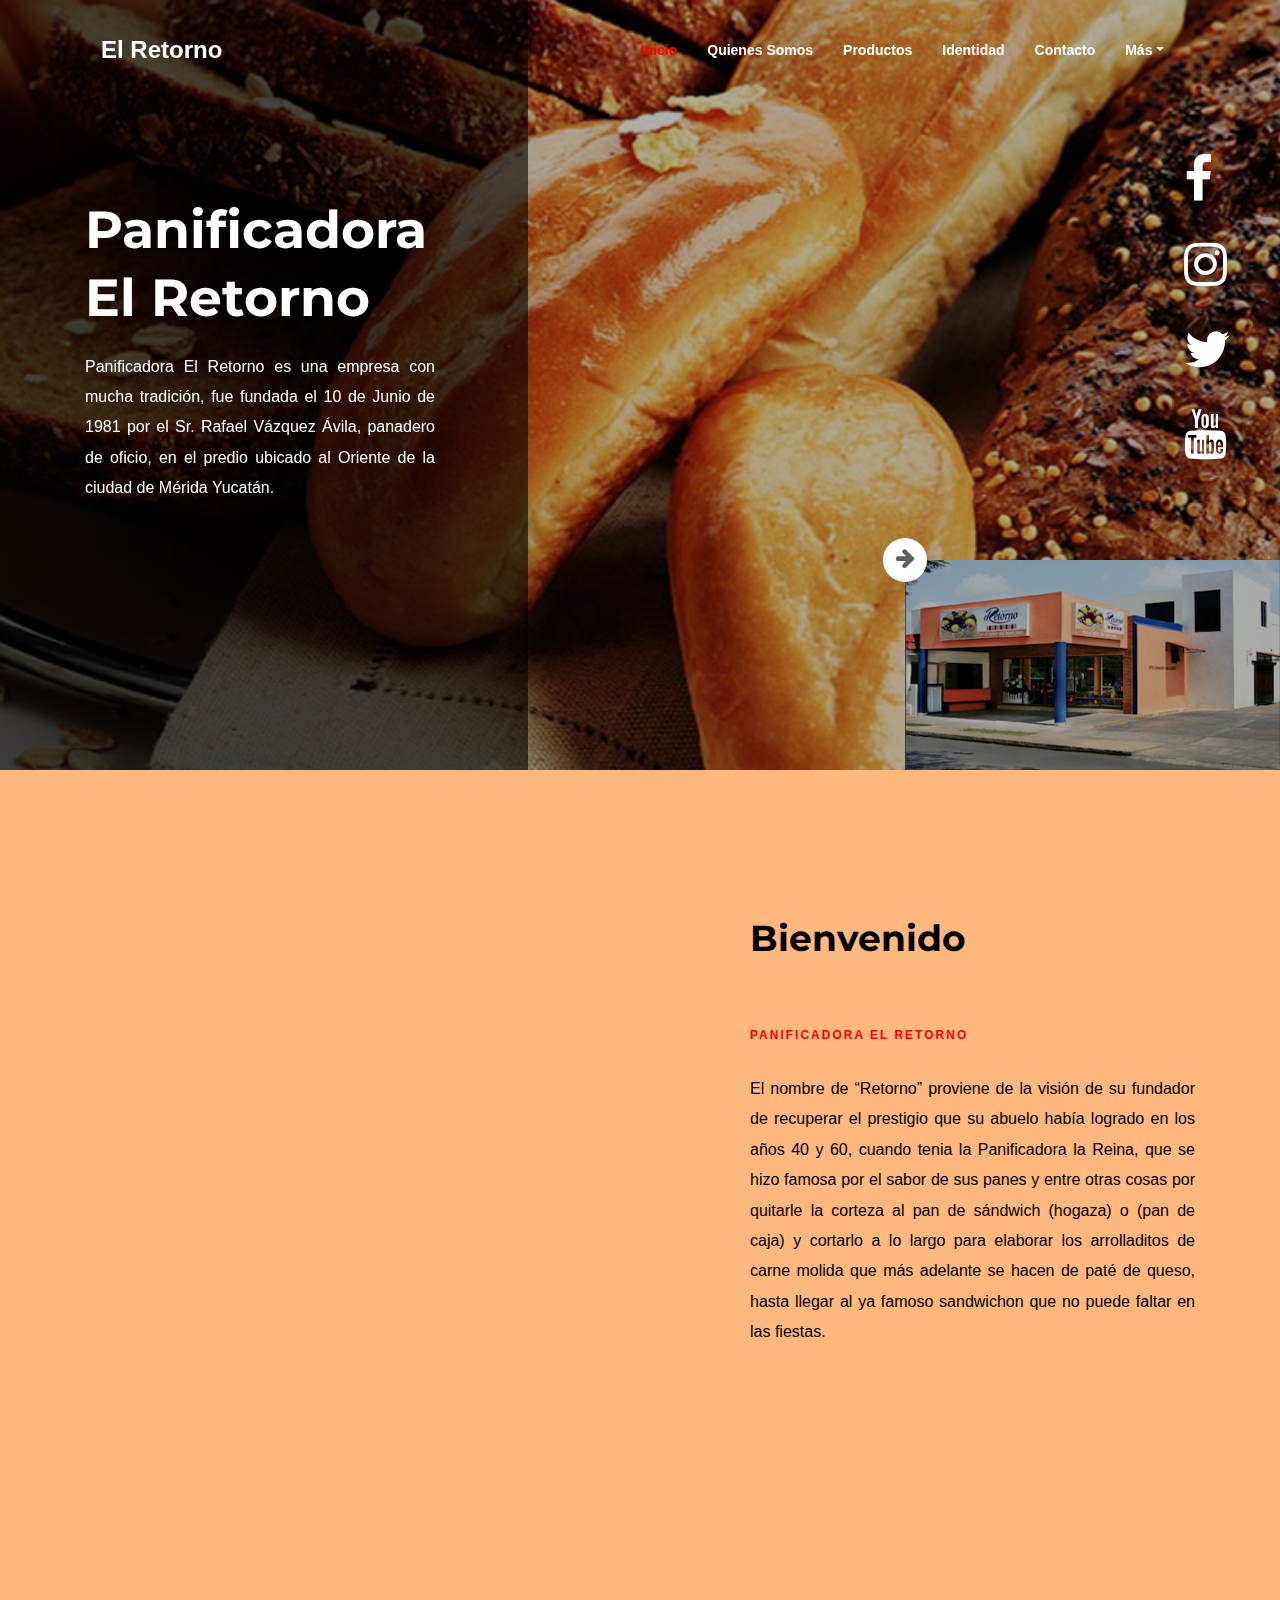
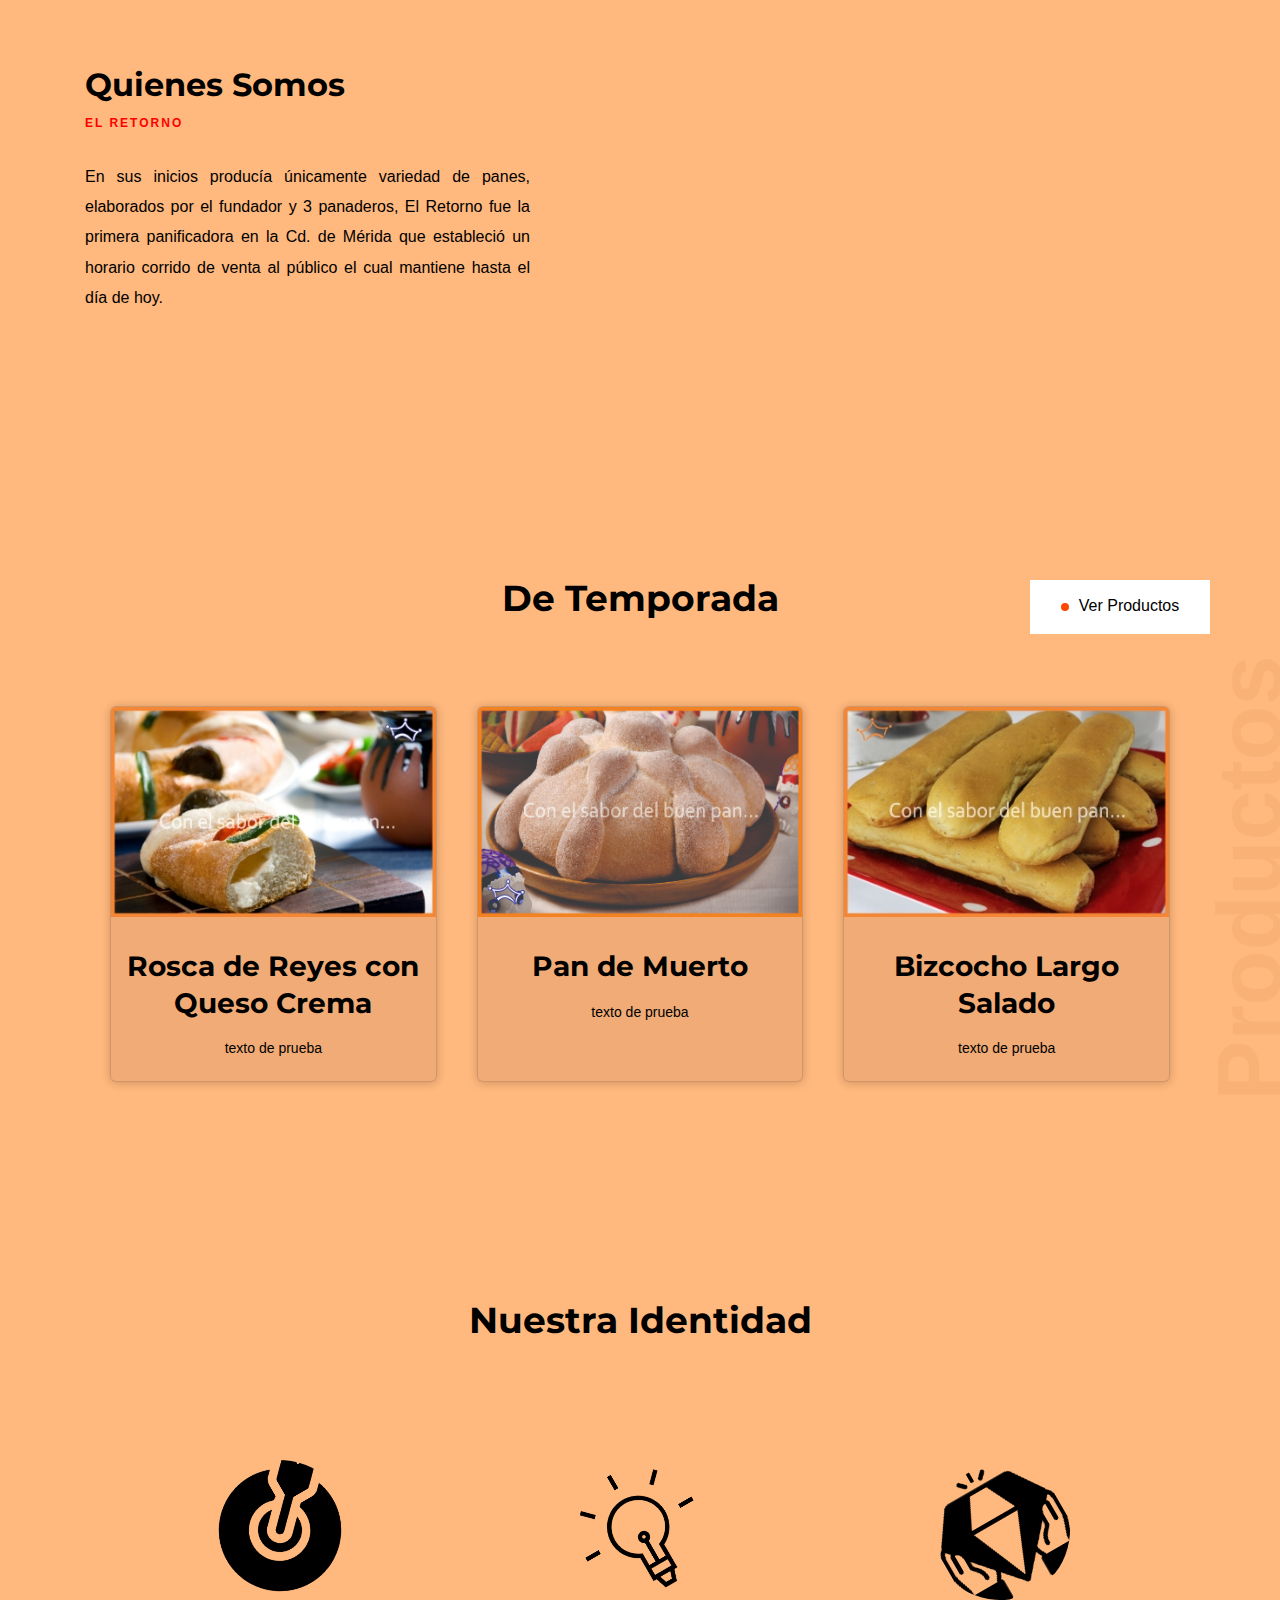
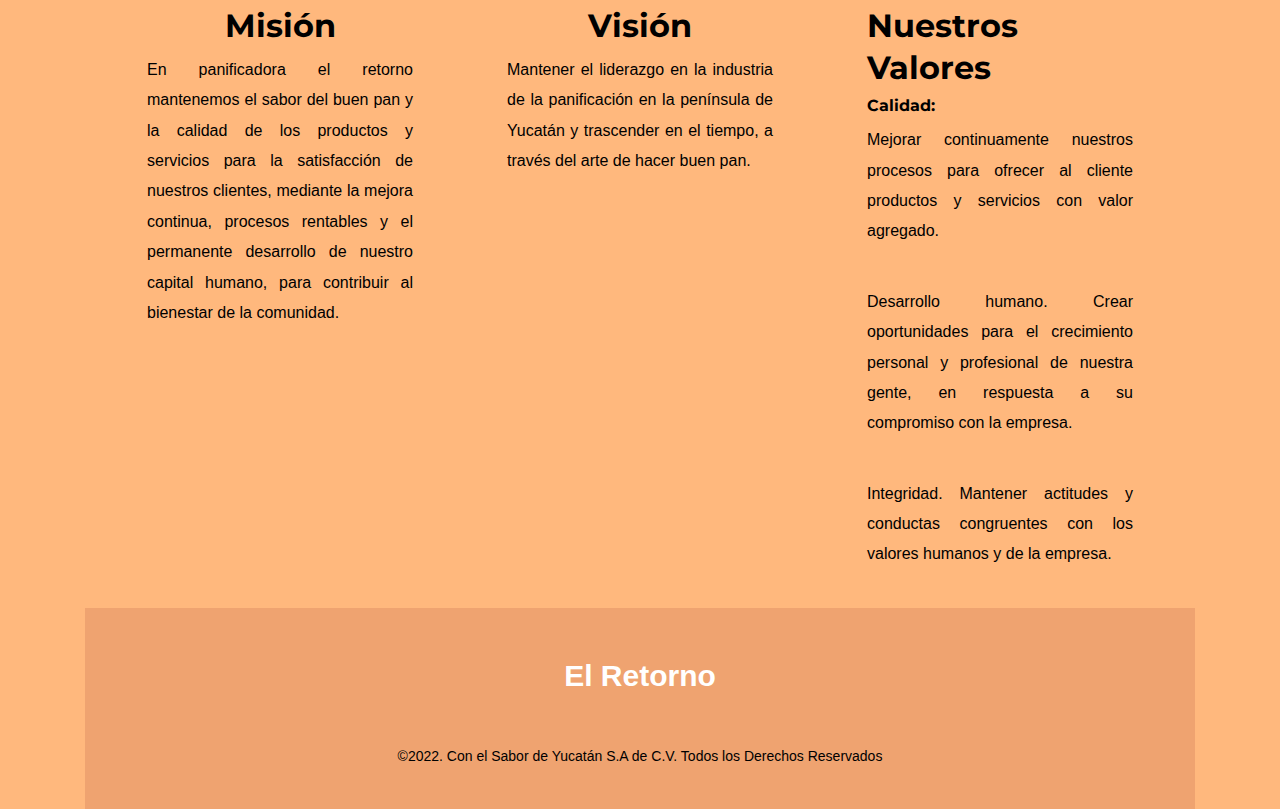
==== commit db6f7078: "cambios 27/05/2022" ====
--- a/index.html
+++ b/index.html
@@ -83,7 +83,7 @@
                                     <a class="nav-link" href="#menu">Productos</a>
                                 </li>
                                 <li class="nav-item">
-                                    <a class="nav-link" href="#testimonial">Testimonios</a>
+                                    <a class="nav-link" href="#testimonial">Identidad</a>
                                 </li>
                                 <li class="nav-item">
                                     <a class="nav-link" href="contact.html">Contacto</a>
@@ -92,7 +92,8 @@
                                     <a class="nav-link dropdown-toggle" href="#" id="navbarDropdown" role="button" data-toggle="dropdown" aria-haspopup="true" aria-expanded="false">Más</a>
                                     <div class="dropdown-menu" aria-labelledby="navbarDropdown">
                                         <a class="dropdown-item" href="menu.html">Productos Completos</a>
-                                        <a class="dropdown-item" href="servicios.html">Servicios</a>
+                                        <a class="dropdown-item" href="servicios.html">Sucursales</a>
+                                        <a class="dropdown-item" href="trabajo.html">Bolsa de Trabajo</a>
                                     </div>
                                 </li>
                             </ul>
@@ -115,6 +116,7 @@
             <a href="https://www.facebook.com/Panificadoraelretorno/"><i class="fa fa-facebook" aria-hidden="true"></i></a>
             <a href="https://www.instagram.com/panificadoraelretorno/?hl=es"><i class="fa fa-instagram" aria-hidden="true"></i></a>
             <a href="https://twitter.com/p_elretorno?lang=es"><i class="fa fa-twitter" aria-hidden="true"></i></a>
+            <a href="https://www.youtube.com/channel/UCj8GKrOr0c2D5g_e0MEfgZw/featured"><i class="fa fa-youtube" aria-hidden="true"></i></a>
         </div>
         <!-- Welcome Slides -->
         <div class="caviar-hero-slides owl-carousel">
@@ -125,7 +127,7 @@
                         <div class="col-11 col-md-6 col-lg-4">
                             <div class="hero-content">
                                 <h2>Panificadora El Retorno</h2>
-                                <p>Panificadora El Retorno es una empresa con mucha tradición, fue fundada el 10 de Junio de 1981 por el Sr. Rafael Vázquez Ávila, panadero de oficio, en el predio ubicado al Oriente de la ciudad de Mérida Yucatán.</p>
+                                <p class="texto-justificado">Panificadora El Retorno es una empresa con mucha tradición, fue fundada el 10 de Junio de 1981 por el Sr. Rafael Vázquez Ávila, panadero de oficio, en el predio ubicado al Oriente de la ciudad de Mérida Yucatán.</p>
                                
                             </div>
                         </div>
@@ -170,7 +172,7 @@
                     </div>
                     <div class="about-us-content">
                         <span>Panificadora El Retorno</span>
-                        <p>El nombre de “Retorno” proviene de la visión de su fundador de recuperar el prestigio que su abuelo había logrado en los años 40 y 60, cuando tenia la Panificadora la Reina, que se hizo famosa por el sabor de sus panes y entre otras cosas por quitarle la corteza al pan de sándwich (hogaza) o (pan de caja) y cortarlo a lo largo para elaborar los arrolladitos de carne molida que más adelante se hacen de paté de queso, hasta llegar al ya famoso sandwichon que no puede faltar en las fiestas.</p>
+                        <p class="texto-justificado">El nombre de “Retorno” proviene de la visión de su fundador de recuperar el prestigio que su abuelo había logrado en los años 40 y 60, cuando tenia la Panificadora la Reina, que se hizo famosa por el sabor de sus panes y entre otras cosas por quitarle la corteza al pan de sándwich (hogaza) o (pan de caja) y cortarlo a lo largo para elaborar los arrolladitos de carne molida que más adelante se hacen de paté de queso, hasta llegar al ya famoso sandwichon que no puede faltar en las fiestas.</p>
                     </div>
                 </div>
             </div>
@@ -182,7 +184,7 @@
                         <h2>Quienes Somos</h2>
                         <div class="about-us-content">
                             <span>El Retorno</span>
-                            <p>En sus inicios producía únicamente variedad de panes, elaborados por el fundador y 3 panaderos, El Retorno fue la primera panificadora en la Cd. de Mérida que estableció un horario corrido de venta al público el cual mantiene hasta el día de hoy.</p>
+                            <p class="texto-justificado">En sus inicios producía únicamente variedad de panes, elaborados por el fundador y 3 panaderos, El Retorno fue la primera panificadora en la Cd. de Mérida que estableció un horario corrido de venta al público el cual mantiene hasta el día de hoy.</p>
                         </div>
                     </div>
                     <div class="col-12 col-md-6 ml-md-auto">
@@ -246,70 +248,80 @@
     <!-- ****** Dish Menu Area End ****** -->
 
     <!-- ****** Testimonials Area Start ****** -->
-    <section class="caviar-testimonials-area" id="testimonial">
+
+<section>
+
         <div class="container">
             <div class="row">
-                <div class="col-12">
-                    <div class="testimonials-content">
-                        <div class="section-heading text-center">
-                            <h2>Testimonios</h2>
-                        </div>
-                        <div class="caviar-testimonials-slides owl-carousel">
-                            <!-- Single Testimonial Area -->
-                            <div class="single-testimonial">
-                                <div class="testimonial-thumb-name d-flex align-items-center">
-                                    <img src="img/testimonial-img/3.jpg" alt="">
-                                    <div class="tes-name">
-                                        <h5>Luis Perez</h5>
-                                    
-                                    </div>
-                                </div>
-                                <p>Texto de Ejemplo</p>
+                <div class="col-12 menu-heading">    
+                    <div class="section-heading text-center">
+                        <h2>Nuestra Identidad</h2>
+                    </div>
+                    <!-- btn -->
+                   
+                </div>
+            </div>
+           
+            <section class="cardd" id="testimonial">
+                <div class="card__perfil">
+                    <div class="card__nombre">
+                        <img class="imgcardd" src="imge/mision2.png" alt="">
+                        <h2>Misión</h2>
+                        
+                    </div>
+                    
+                    <div class="card__descripcion">
+                        <p class="texto-justificado">En panificadora el retorno mantenemos el sabor del buen pan y la calidad de los productos y servicios para la satisfacción de nuestros clientes, mediante la mejora continua, procesos rentables y el permanente desarrollo de nuestro capital humano, para contribuir al bienestar de la comunidad.</p>
+                    </div>
+                    
+                    
+                </div>
+                <div class="card__perfil">
+                    <div class="card__nombre">
+                        <img class="imgcardd" src="imge/vision2.png" alt="">
+                        <h2>Visión</h2>
+                        
+                    </div>
+                    
+                    <div class="card__descripcion">
+                        <p class="texto-justificado">Mantener el liderazgo en la industria de la panificación en la península de Yucatán y trascender en el tiempo, a través del arte de hacer buen pan.</p>
+                    </div>
+                    
+                   
+                </div>
+                <div class="card__perfil">
+                    <div class="card__nombre">
+                        <img class="imgcardd" src="imge/valores2.png" alt="">
+                        <h2>Nuestros Valores</h2>
+                        
+                    </div>
+                   
+                    <div class="card__descripcion">
+                        <h6>Calidad:</h6><p class="texto-justificado"> Mejorar continuamente nuestros procesos para ofrecer al cliente productos y servicios con valor agregado.</p>
+                        <br>
+                        <p class="texto-justificado">Desarrollo humano. Crear oportunidades para el crecimiento personal y profesional de nuestra gente, en respuesta a su compromiso con la empresa.</p>
+                        <br>
+                        <p class="texto-justificado">Integridad. Mantener actitudes y conductas congruentes con los valores humanos y de la empresa.</p>
+                    </div>
+                 
+                   
+                </div>
+            </section>
+    
+            <footer class="caviar-footer-area">
+                <div class="container">
+                    <div class="row">
+                        <div class="col-12">
+                            <div class="footer-text">
+                                <a href="#" class="navbar-brand">El Retorno</a>
+                                <p>©2022. Con el Sabor de Yucatán S.A de C.V. Todos los Derechos Reservados</p>
                             </div>
-                          
-                            <div class="single-testimonial">
-                                <div class="testimonial-thumb-name d-flex align-items-center">
-                                    <img src="img/testimonial-img/2.jpg" alt="">
-                                    <div class="tes-name">
-                                        <h5>Sara Ramirez</h5>
-                                        
-                                    </div>
-                                </div>
-                                <p>Texto de Ejemplo</p>
-                            </div>
-                            <!-- Single Testimonial Area -->
-                            <div class="single-testimonial">
-                                <div class="testimonial-thumb-name d-flex align-items-center">
-                                    <img src="img/testimonial-img/1.jpg" alt="">
-                                    <div class="tes-name">
-                                        <h5>Arizona Robbins</h5>
-                                
-                                    </div>
-                                </div>
-                                <p>Texto de ejemplo</p>
-                            </div>
-                        </div>
-                    </div>
-                </div>
-            </div>
-        </div>
-    </section>
-   
-    <footer class="caviar-footer-area">
-        <div class="container">
-            <div class="row">
-                <div class="col-12">
-                    <div class="footer-text">
-                        <a href="#" class="navbar-brand">El Retorno</a>
-                        <p>©2022. Con el Sabor de Yucatán S.A de C.V. Todos los Derechos Reservados</p>
-
-            
-                    </div>
-                </div>
-            </div>
-        </div>
-    </footer>
+                        </div>
+                    </div>
+                </div>
+            </footer>
     <!-- ****** Footer Area End ****** -->
+ <!-- ***** Footer Area Start ***** -->
 
     <!-- Jquery-2.2.4 js -->
     <script src="js/jquery/jquery-2.2.4.min.js"></script>
--- a/style.css
+++ b/style.css
@@ -38,6 +38,10 @@
     color: rgb(0, 0, 0);
     line-height: 1.3;
 }
+
+.texto-justificado{
+    text-align: justify;
+    }
 
 p {
     color: rgb(0, 0, 0);
@@ -742,7 +746,7 @@
     width: auto;
     height: auto;
     position: absolute;
-    top: 50%;
+    top: 40%;
     right: 50px;
     z-index: 99;
     display: -webkit-box;
@@ -757,7 +761,7 @@
 }
 
 .welcome-social-info > a {
-    margin-bottom: 30px;
+    margin-bottom: 10px;
     color: rgb(255, 255, 255);
 }
 
@@ -942,47 +946,15 @@
 }
 
 
-/* Testimonials Area CSS */
-
-.caviar-testimonials-area {
-    padding-bottom: 200px;
-}
-
-.single-testimonial {
-    padding: 0 35px;
-}
-
-.testimonial-thumb-name {
-    margin-bottom: 30px;
-}
-
-.testimonial-thumb-name > img {
-    width: 80px!important;
-    height: 80px!important;
-    margin-right: 25px;
-    border-radius: 50%;
-}
-
-.testimonial-thumb-name .tes-name > h5 {
-    font-size: 18px;
-    margin-bottom: 15px;
-}
-
-.testimonial-thumb-name .tes-name > p {
-    line-height: 1;
-    text-transform: uppercase;
-    letter-spacing: 2px;
-    color: rgba(0, 0, 0, 0.6);
-    font-size: 12px;
-    font-weight: 600;
-    font-family: 'Work Sans', sans-serif;
-    margin-bottom: 0;
-}
-
-.caviar-testimonials-slides .center .single-testimonial {
-    border-left: 1px solid #ffffff;
-    border-right: 1px solid #ffffff;
-}
+/* cards Area CSS */
+
+
+.card {
+
+    background-color: #cca90f;
+}
+
+
 
 /* Reservation Area CSS */
 
@@ -1029,7 +1001,6 @@
     outline: 0;
     box-shadow: 0 0 0 0.2rem rgba(212, 76, 13, 0.562);
 }
-
 
 .reservation-form textarea.form-control,
 .contact-form textarea.form-control {
@@ -1345,6 +1316,13 @@
 
 
 /*Cards*/
+
+.card .card-contenido .card-imge{
+    width: 100%;
+	height: 200px;
+   
+    
+}
 .container-card{
 	width: 100%;
 	display: flex;
@@ -1358,14 +1336,14 @@
 	padding: 20px;
 	margin-top: 20px;
 	text-align: center;
-	color: #7a7a7a;
+	color: #000000;
 }
 .card{
 	width: 100%;
 	margin: 20px;
 	border-radius: 6px;
 	overflow: hidden;
-	background:#fff;
+	background:rgba(230, 160, 113, 0.562);
 	box-shadow: 0px 1px 10px rgba(0,0,0,0.2);
 	transition: all 400ms ease-out;
 	cursor: default;
@@ -1384,11 +1362,11 @@
 }
 .card .contenido-card h3{
 	margin-bottom: 15px;
-	color: #7a7a7a;
+	color: #000000;
 }
 .card .contenido-card p{
 	line-height: 1.8;
-	color: #6a6a6a;
+	color: #000000;
 	font-size: 14px;
 	margin-bottom: 5px;
 }
@@ -1414,4 +1392,78 @@
 	.card{
 		margin: 15px;
 	}
-}+}
+
+
+#containercontact select#select_departamento{
+    height: calc(2.98rem + 2px) ;
+
+}
+
+* {
+    font-family: "Poppins", sans-serif;
+    margin: 0;
+    padding: 0;
+    box-sizing: border-box;
+  }
+  
+  h1{
+      text-align: center;
+      padding: 10px;
+      color: rgb(97, 96, 96);
+  }
+  .descripcion{
+      text-align: center;
+      padding: 5px 25px;
+      color: rgb(53, 53, 53);
+  }
+  
+  .cardd{
+      width: 100%;
+      display: flex;
+      gap: 50px;
+      flex-wrap: wrap;
+      justify-content: center;
+      margin-top: 30px;
+  }
+  .card__perfil{
+      width: 310px;
+      padding: 20px;
+      box-shadow: 1px 1px 5px rgba(201, 201, 201, 0);
+      border: solid rgba(3, 133, 255, 0) 2px;
+      border-radius: 10px;
+  }
+  .card__perfil:hover{
+      border: solid rgb(255, 125, 3) 2px;
+  }
+  .card__perfil:hover img{
+      transform: rotate(0);
+  }
+  .imgcardd{
+      width: 140px;
+      border-radius: 80%;
+      box-shadow: 2px 2px 5px rgba(216, 216, 216, 0);
+      transform: rotate(-30deg);
+      transition: all .3s;
+  }
+  .card__nombre{
+      display: flex;
+      flex-direction: column;
+      align-items: center;
+      gap: 5px;
+  }
+  hr{
+      width: 100%;
+      height: 4px;
+      background: rgb(223, 221, 221);
+      margin: 20px 5px;
+  }
+  .card__button{
+      text-align: center;
+  }
+  .enlace{
+      background: rgb(0, 110, 255);
+      padding: 8px 20px;
+      color: white;
+      text-decoration: none;
+  }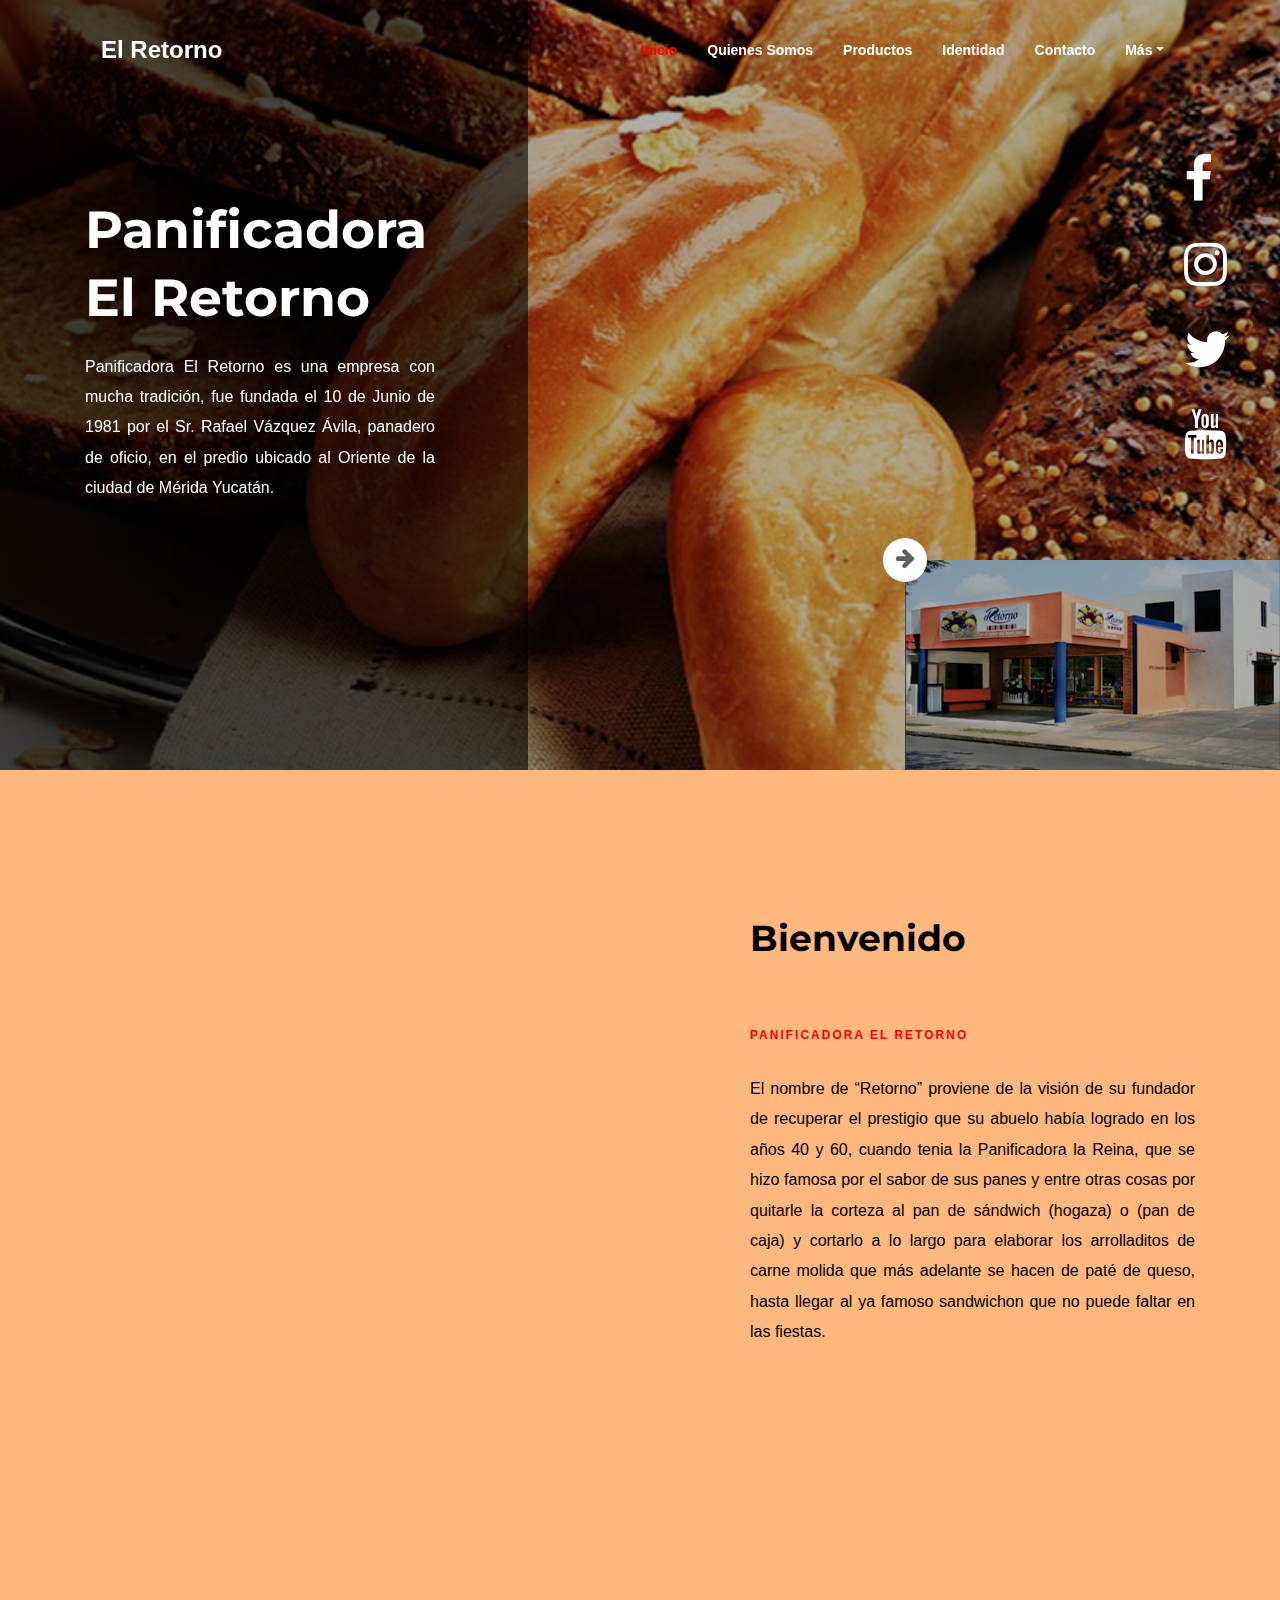
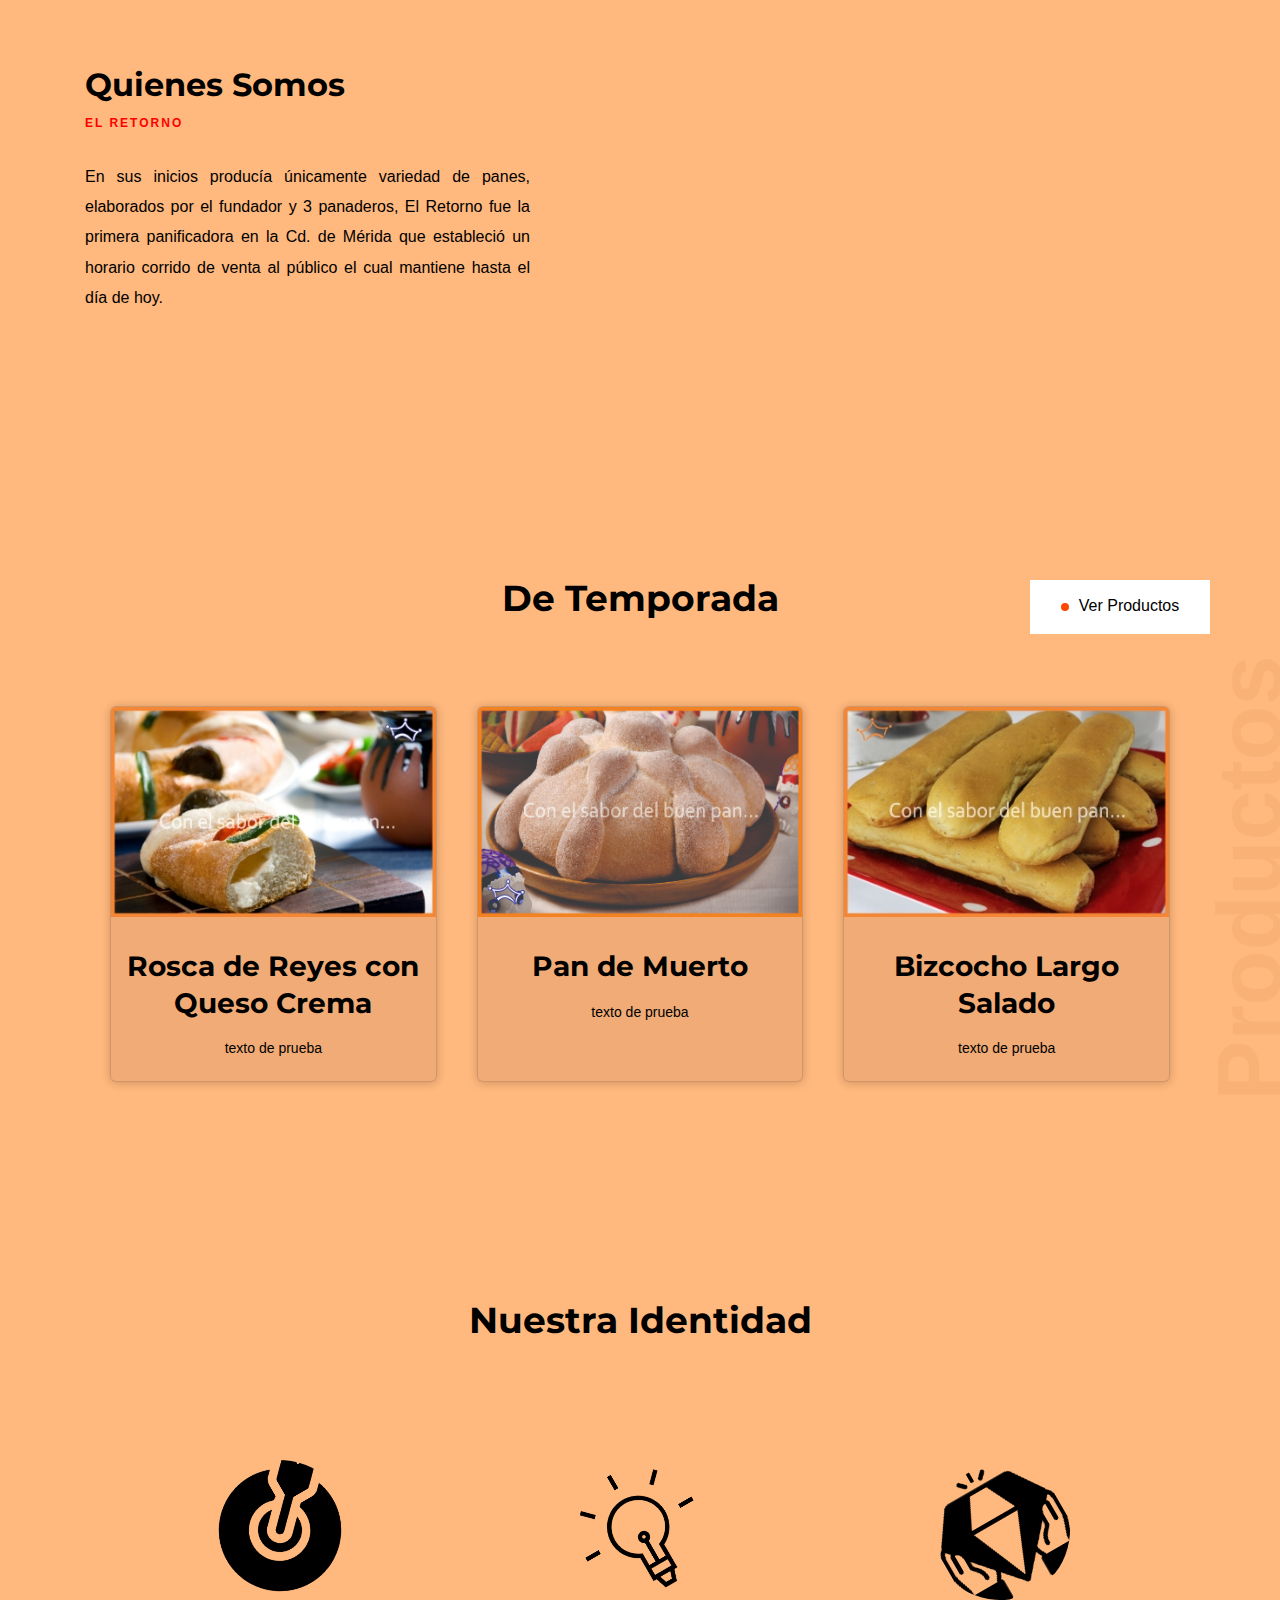
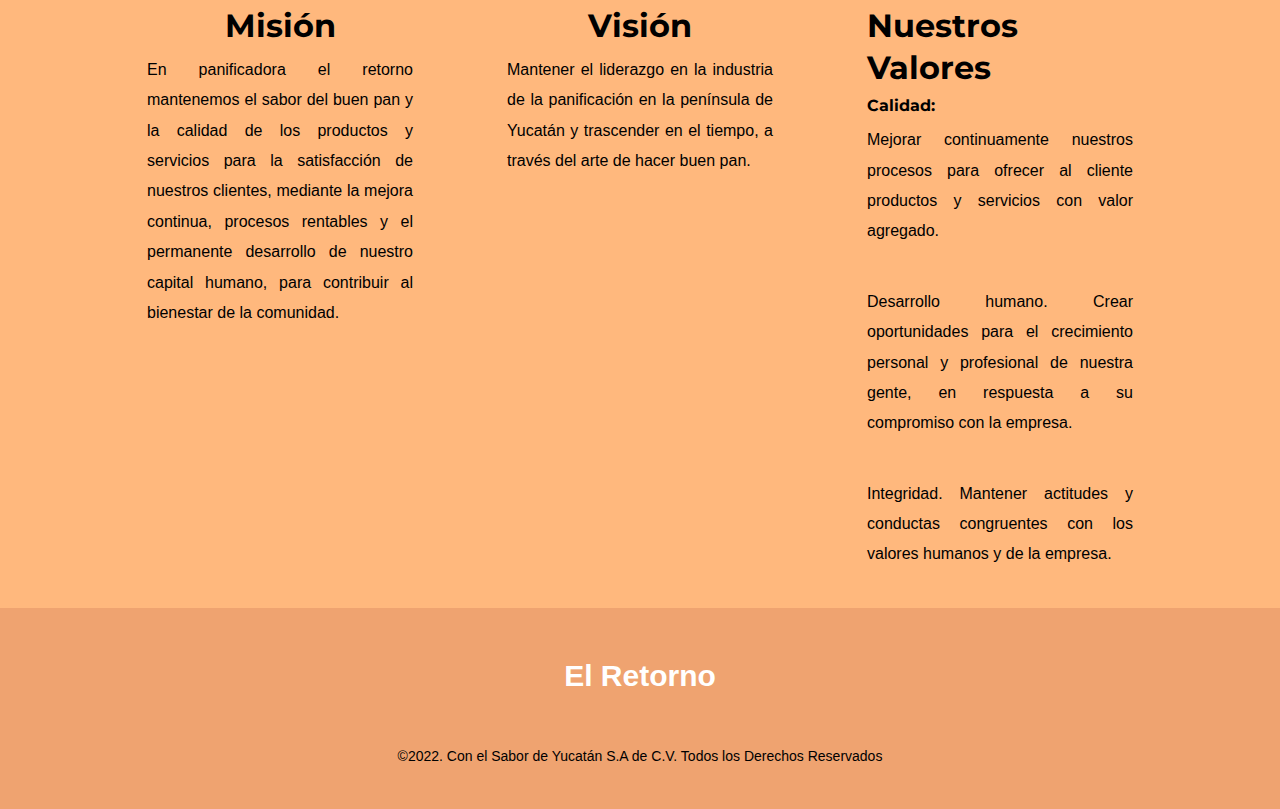
==== commit 535e562a: "cambios 30/05/2022" ====
--- a/index.html
+++ b/index.html
@@ -307,7 +307,10 @@
                    
                 </div>
             </section>
-    
+        </div>
+        </section>
+            
+        
             <footer class="caviar-footer-area">
                 <div class="container">
                     <div class="row">
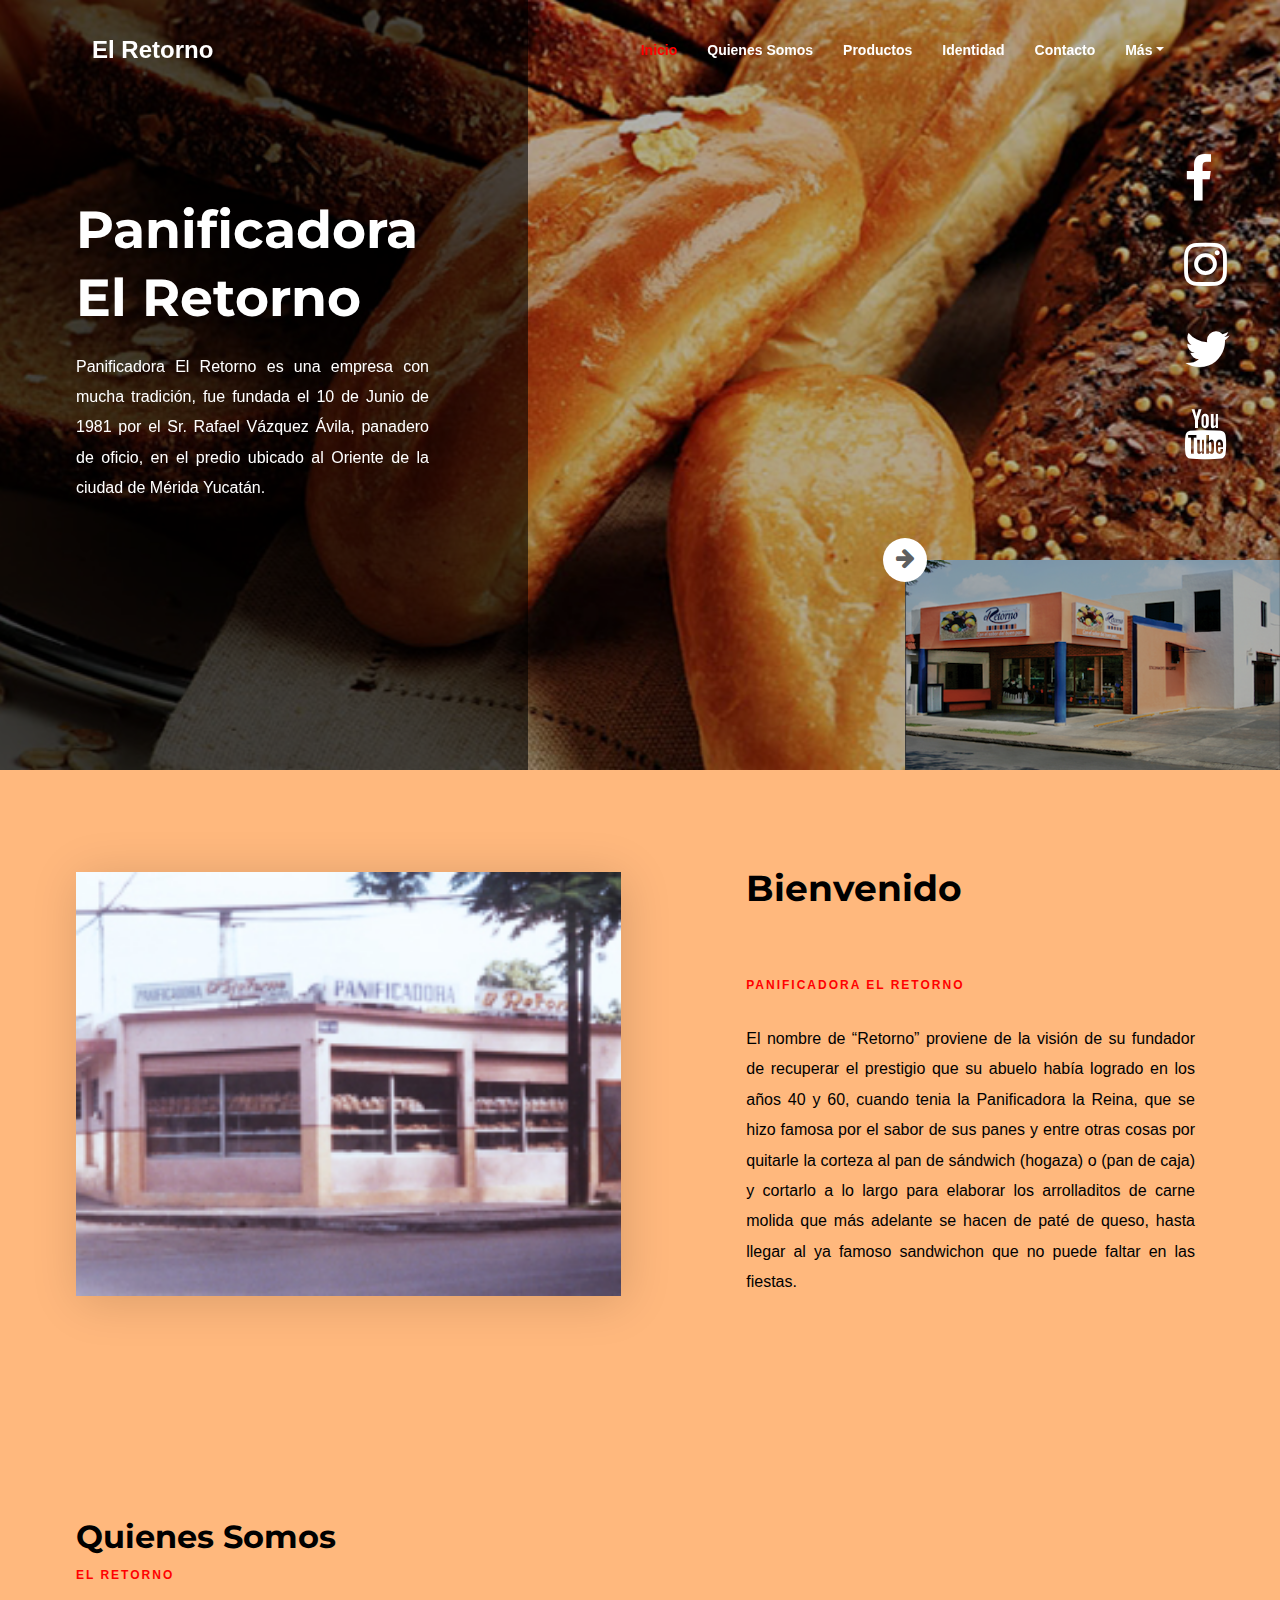
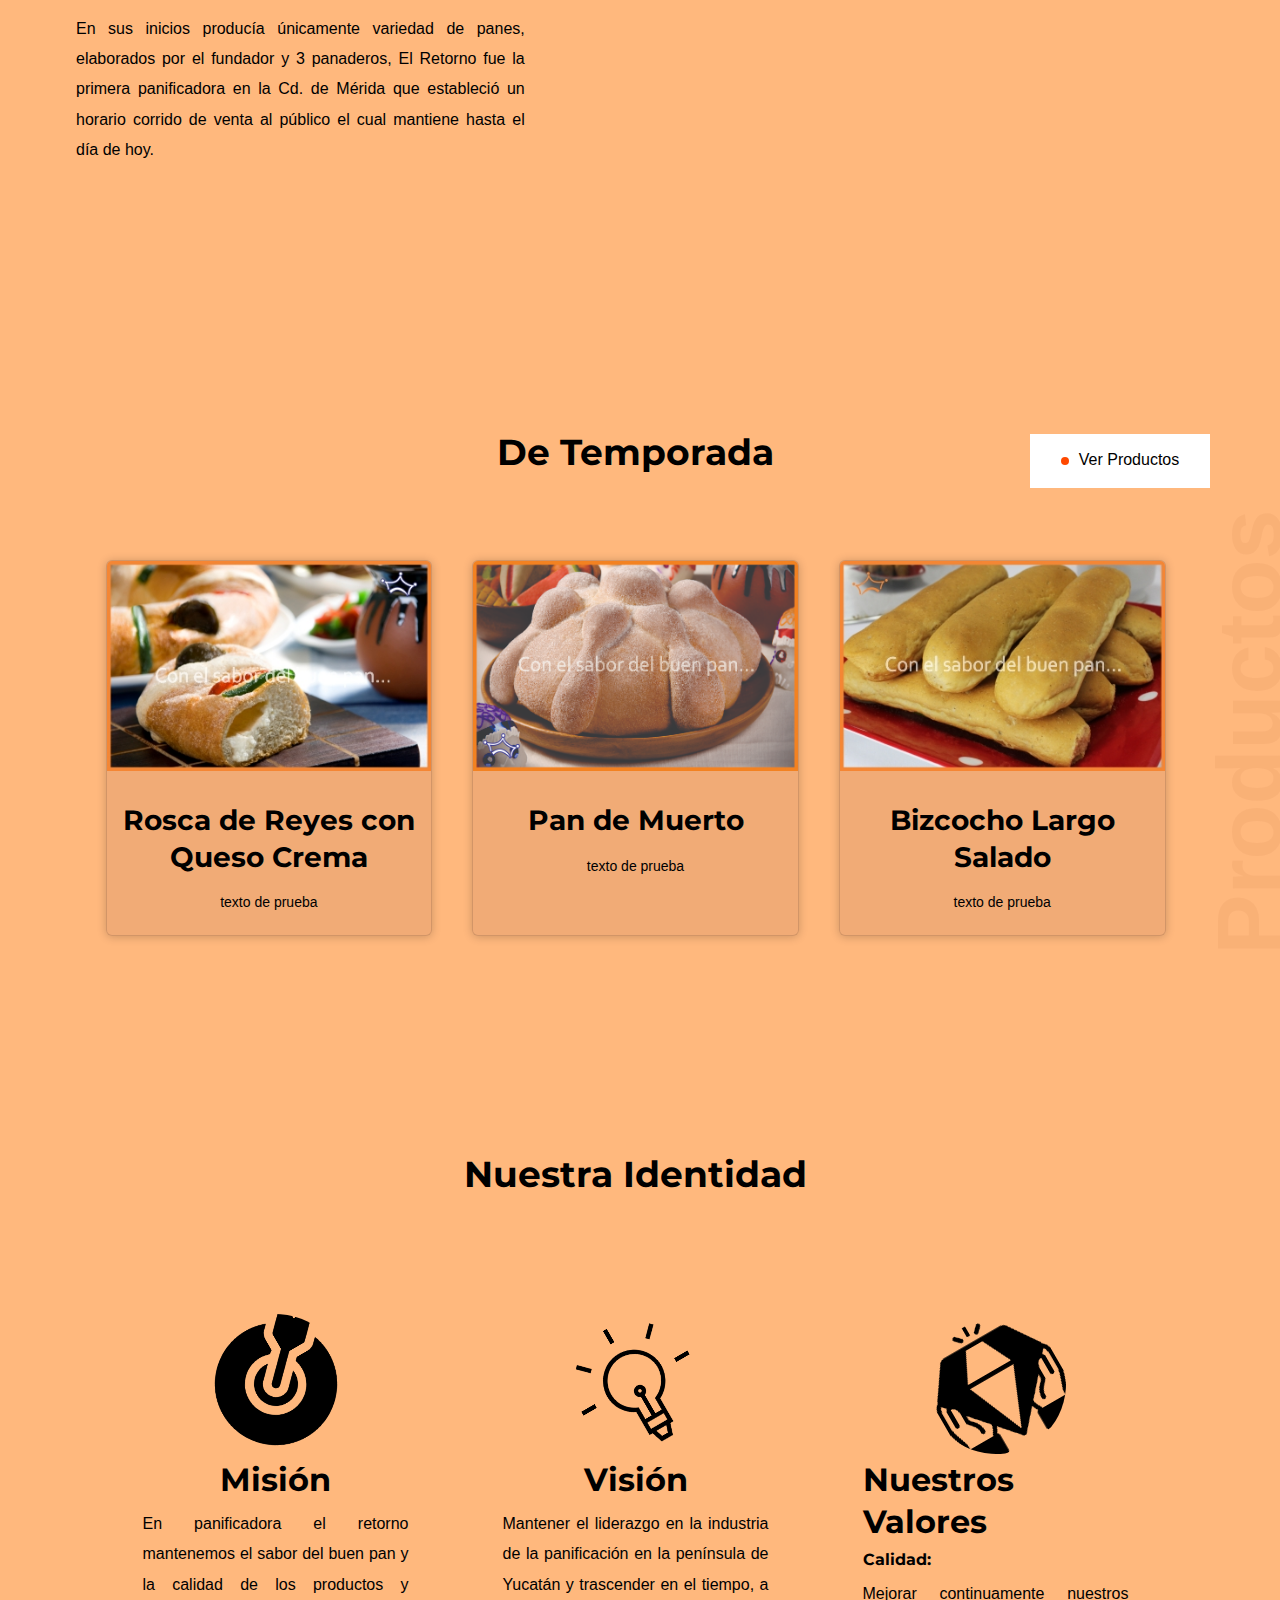
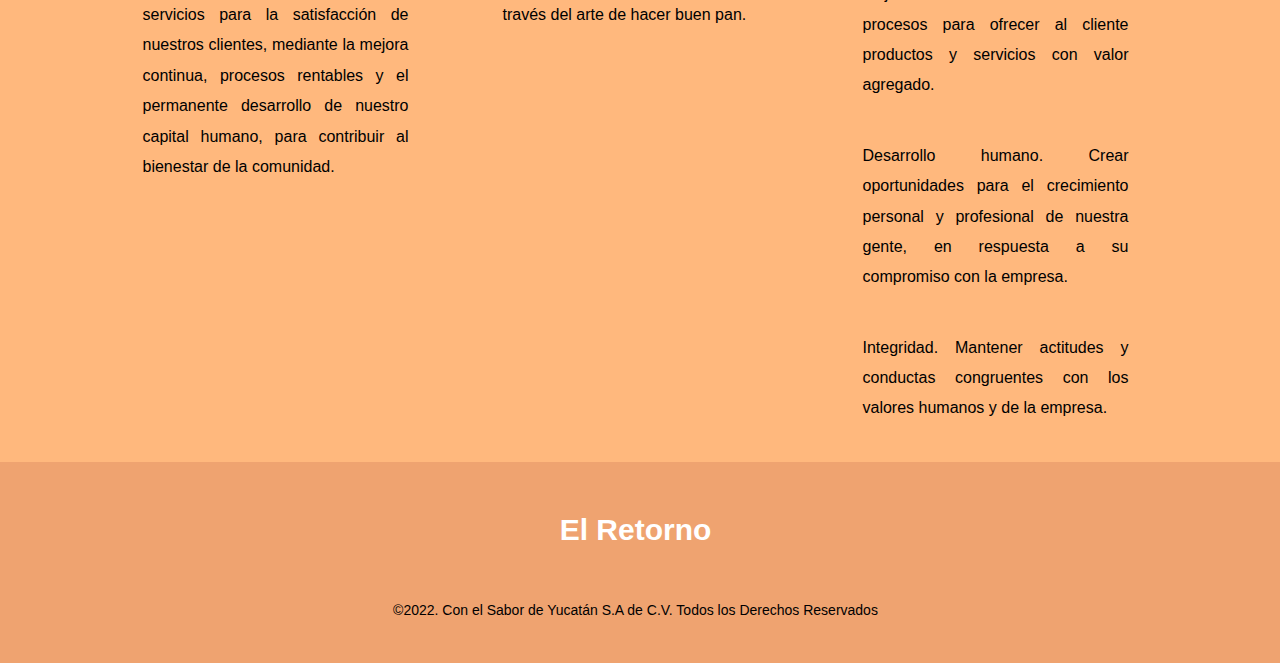
==== commit 4f991683: "cambios 31/05/2022" ====
--- a/index.html
+++ b/index.html
@@ -38,8 +38,8 @@
         <div class="caviar-load"></div>
         <div class="preload-icons">
             <img class="preload-1" src="imge/big_loading.gif" alt="">
-            <img class="preload-2" src="imge/loading.gif" alt="">
-            <img class="preload-3" src="imge/loading_contacto.gif" alt="">
+            <img class="preload-2" src="imge/big_loading.gif" alt="">
+            <img class="preload-3" src="imge/big_loading.gif" alt="">
         </div>
     </div>
 
--- a/style.css
+++ b/style.css
@@ -51,7 +51,7 @@
 }
 
 .section-padding-150 {
-    padding-top: 150px;
+    padding-top: 100px;
     padding-bottom: 150px;
 }
 
@@ -174,7 +174,7 @@
 }
 
 .pt-200 {
-    padding-top: 200px;
+    padding-top: 100px;
 }
 
 #scrollUp {
@@ -961,6 +961,7 @@
 .caviar-reservation-area,
 .caviar-contact-area {
     overflow-x: hidden;
+    
 }
 
 .reservation-form-area,
@@ -1405,6 +1406,17 @@
     margin: 0;
     padding: 0;
     box-sizing: border-box;
+  }
+
+  .formcurri{
+    font-size: 13px;
+    text-transform: uppercase;
+    font-weight: 600;
+    letter-spacing: 3px;
+    color: #000000;
+    margin-bottom: .1px;
+    font-family: 'Poppins', sans-serif;
+    width: 400px;
   }
   
   h1{
@@ -1466,4 +1478,20 @@
       padding: 8px 20px;
       color: white;
       text-decoration: none;
+  }
+
+  p.textvacantes{
+
+    padding: 0px;
+    margin: 0px;
+    vertical-align: baseline;
+    font-size: 40px;
+    text-transform: uppercase;
+    font-weight: 700;
+    letter-spacing: 0px;
+    color: #000000;
+    margin-bottom: 0px;
+    font-family: 'Poppins', sans-serif;
+    width: 400px;
+
   }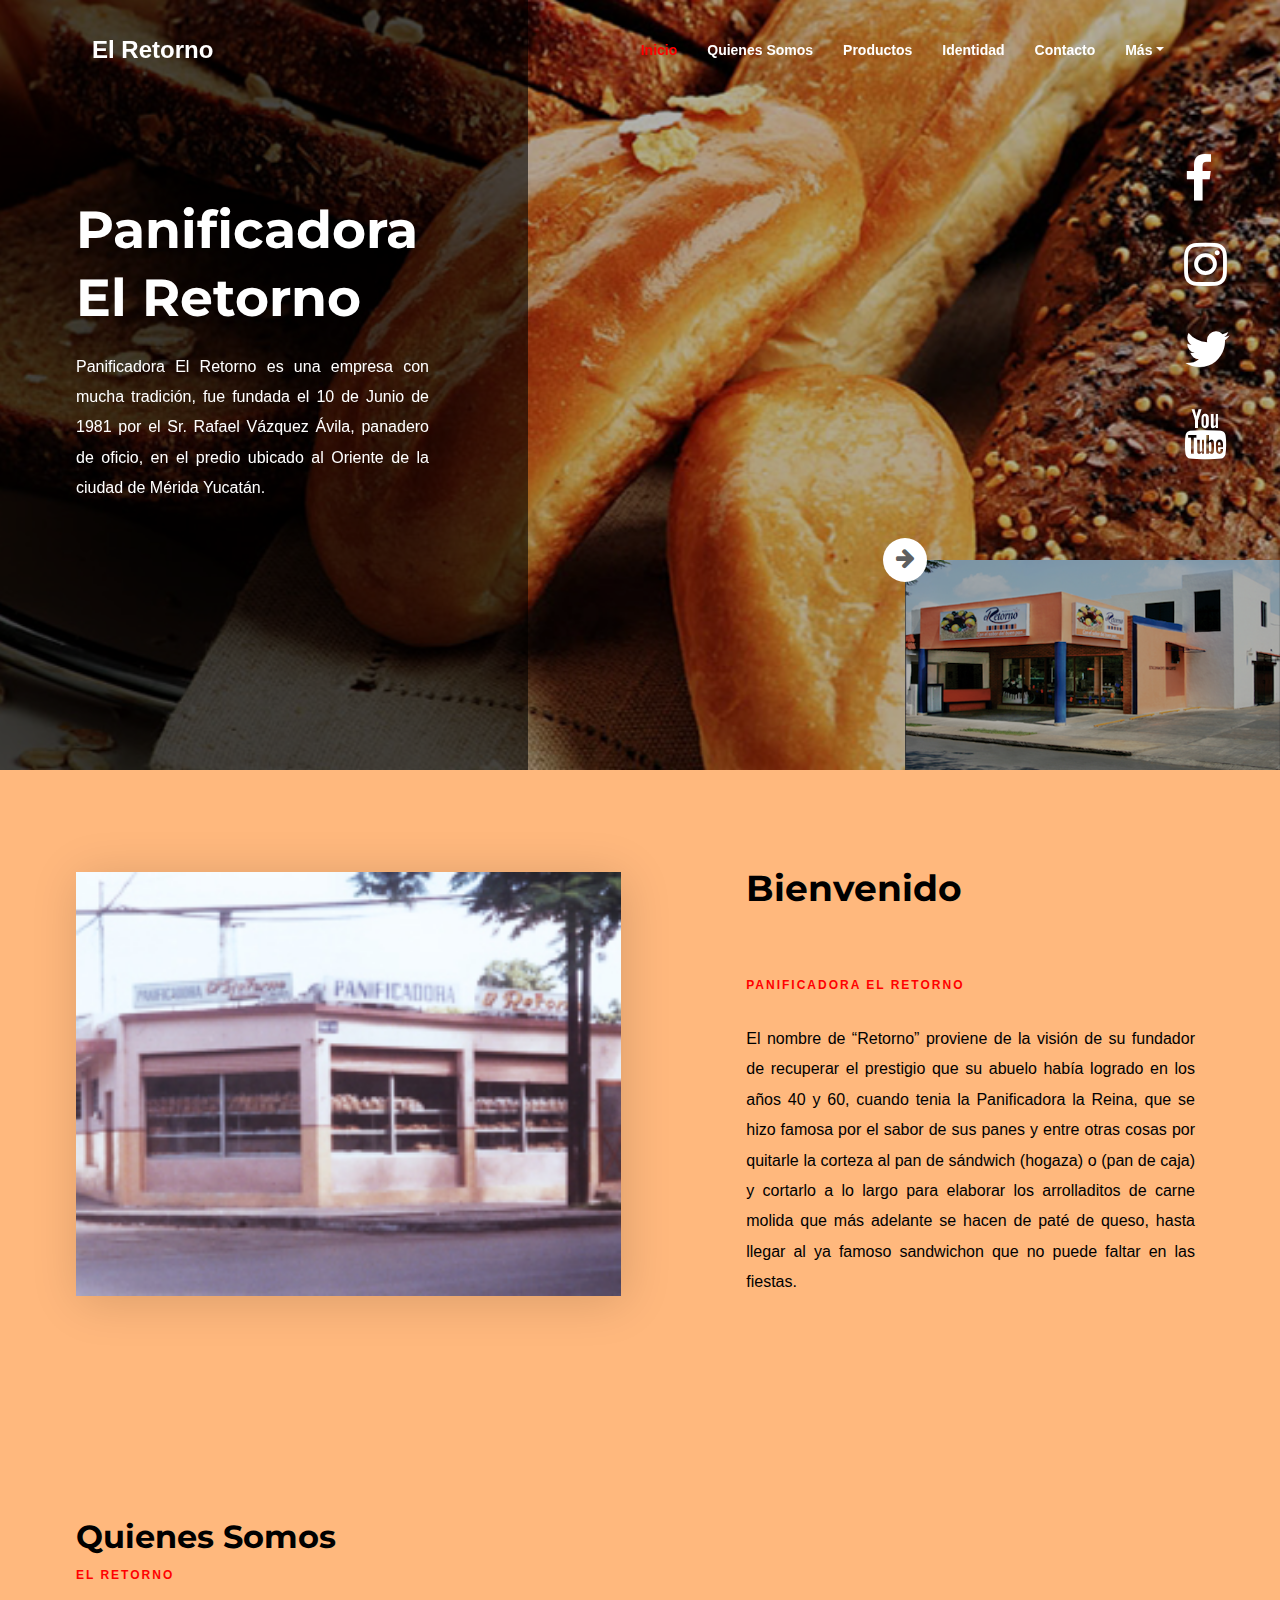
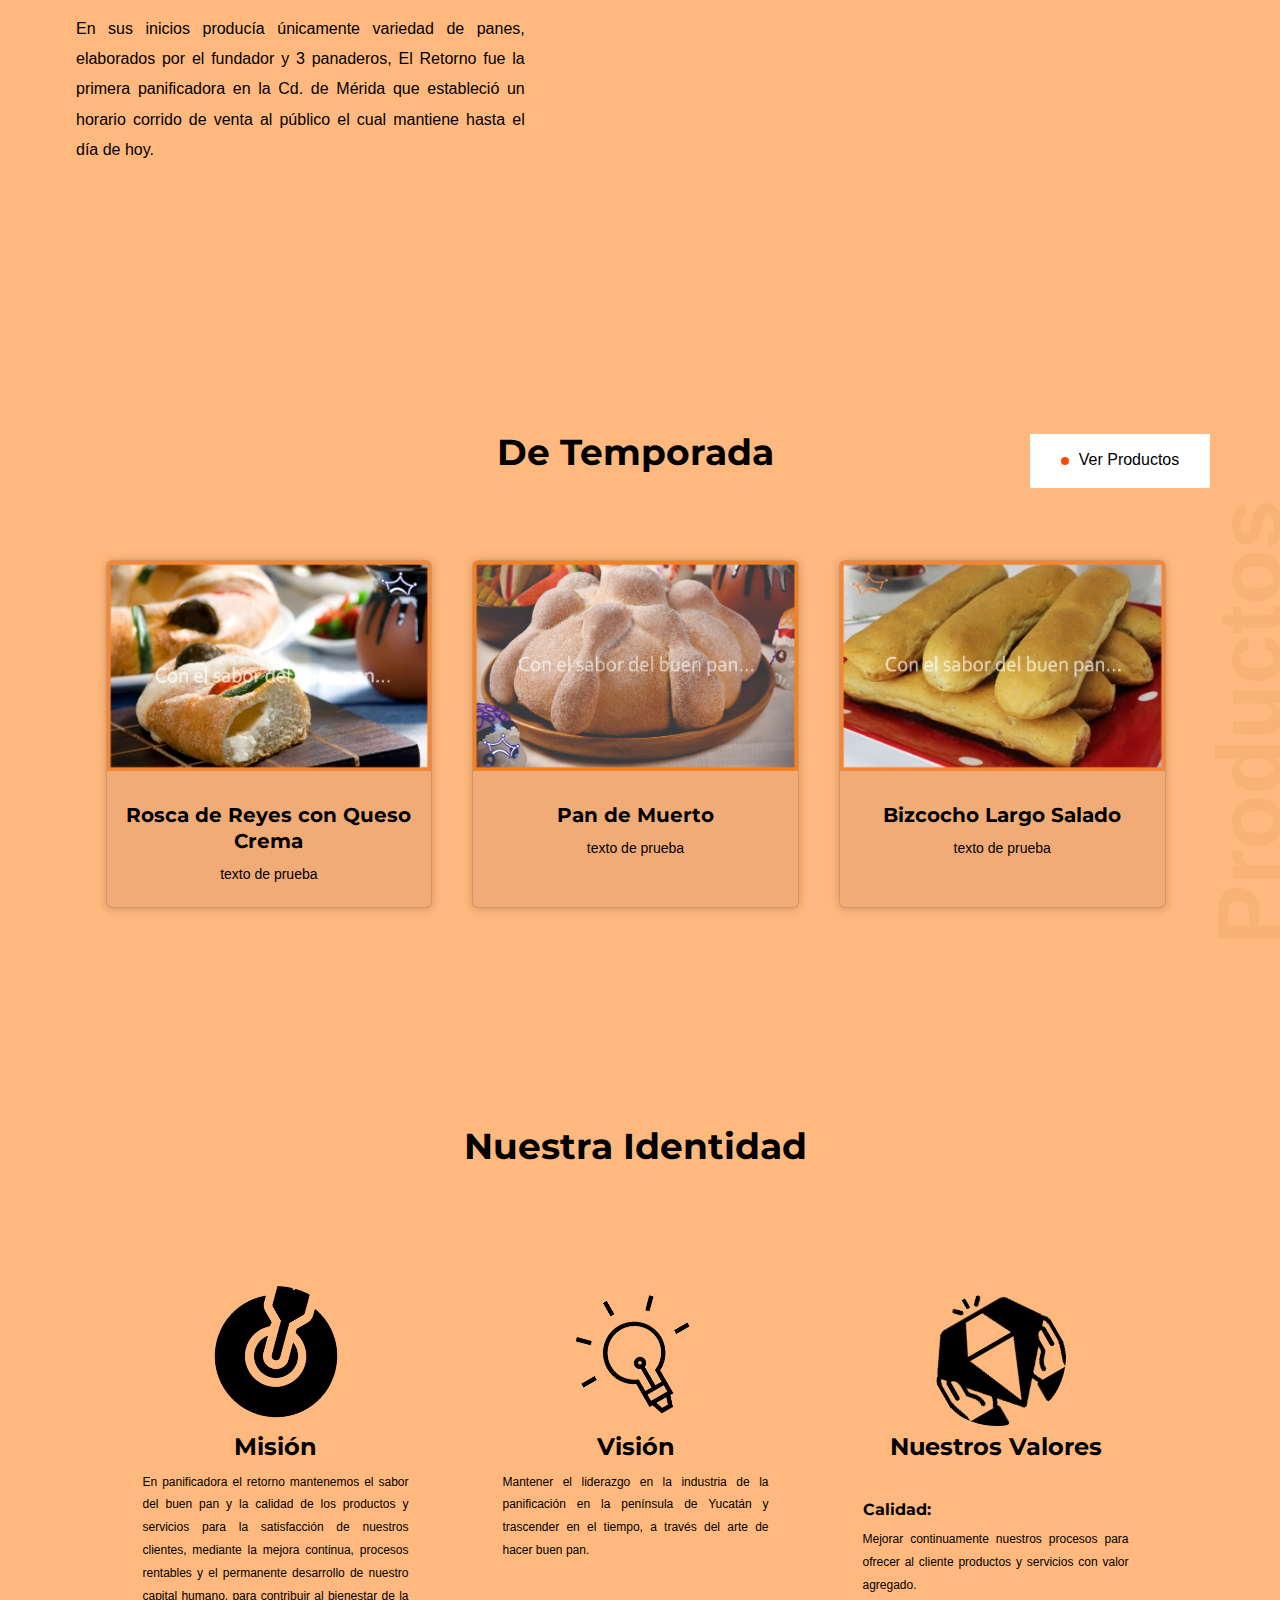
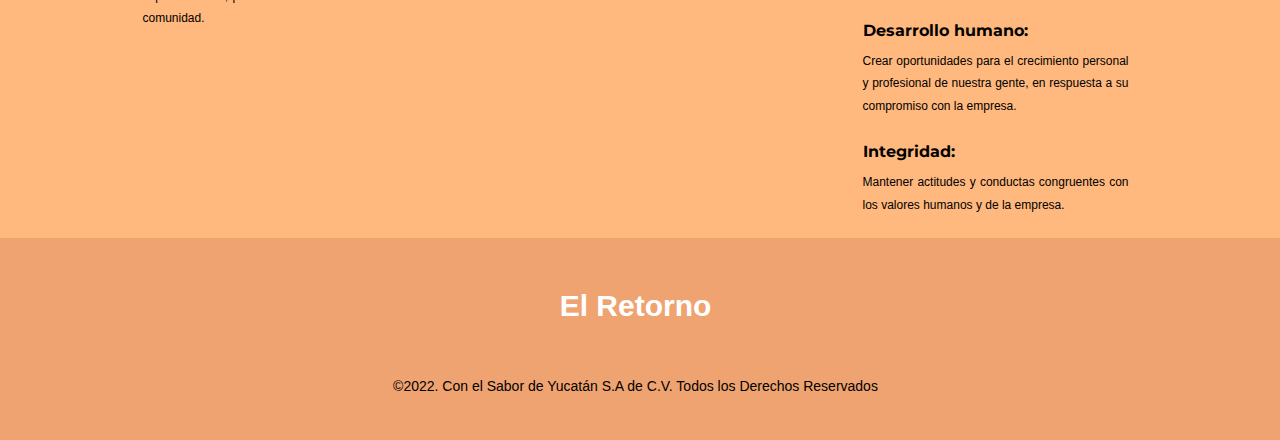
==== commit 8ecbfbdf: "cambios 01/06/2022" ====
--- a/index.html
+++ b/index.html
@@ -217,7 +217,7 @@
                 <img src="img_productos/88_Rosca_de_Reyes_con_Queso_Crema_1.jpg">
             </figure>
             <div class="contenido-card">
-                <h3>Rosca de Reyes con Queso Crema</h3>
+                <h5>Rosca de Reyes con Queso Crema</h5>
                 <p>texto de prueba</p>
                 
             </div>
@@ -227,7 +227,7 @@
                 <img src="img_productos/87_Pan_de_Muerto_1.jpg">
             </figure>
             <div class="contenido-card">
-                <h3>Pan de Muerto</h3>
+                <h5>Pan de Muerto</h5>
                 <p>texto de prueba</p>
                
             </div>
@@ -237,7 +237,7 @@
                 <img src="img_productos/94_Bizcocho_Largo_Salado_1.jpg">
             </figure>
             <div class="contenido-card">
-                <h3>Bizcocho Largo Salado</h3>
+                <h5>Bizcocho Largo Salado</h5>
                 <p>texto de prueba</p>
               
             </div>
@@ -266,12 +266,12 @@
                 <div class="card__perfil">
                     <div class="card__nombre">
                         <img class="imgcardd" src="imge/mision2.png" alt="">
-                        <h2>Misión</h2>
+                        <h4>Misión</h4>
                         
                     </div>
                     
                     <div class="card__descripcion">
-                        <p class="texto-justificado">En panificadora el retorno mantenemos el sabor del buen pan y la calidad de los productos y servicios para la satisfacción de nuestros clientes, mediante la mejora continua, procesos rentables y el permanente desarrollo de nuestro capital humano, para contribuir al bienestar de la comunidad.</p>
+                        <p class="texto-justificado2">En panificadora el retorno mantenemos el sabor del buen pan y la calidad de los productos y servicios para la satisfacción de nuestros clientes, mediante la mejora continua, procesos rentables y el permanente desarrollo de nuestro capital humano, para contribuir al bienestar de la comunidad.</p>
                     </div>
                     
                     
@@ -279,12 +279,12 @@
                 <div class="card__perfil">
                     <div class="card__nombre">
                         <img class="imgcardd" src="imge/vision2.png" alt="">
-                        <h2>Visión</h2>
+                        <h4>Visión</h4>
                         
                     </div>
                     
                     <div class="card__descripcion">
-                        <p class="texto-justificado">Mantener el liderazgo en la industria de la panificación en la península de Yucatán y trascender en el tiempo, a través del arte de hacer buen pan.</p>
+                        <p class="texto-justificado2">Mantener el liderazgo en la industria de la panificación en la península de Yucatán y trascender en el tiempo, a través del arte de hacer buen pan.</p>
                     </div>
                     
                    
@@ -292,16 +292,19 @@
                 <div class="card__perfil">
                     <div class="card__nombre">
                         <img class="imgcardd" src="imge/valores2.png" alt="">
-                        <h2>Nuestros Valores</h2>
-                        
+                        <h4>Nuestros Valores</h4>
+                        <br>
                     </div>
                    
                     <div class="card__descripcion">
-                        <h6>Calidad:</h6><p class="texto-justificado"> Mejorar continuamente nuestros procesos para ofrecer al cliente productos y servicios con valor agregado.</p>
+                        <h6>Calidad:</h6>
+                        <p class="texto-justificado2"> Mejorar continuamente nuestros procesos para ofrecer al cliente productos y servicios con valor agregado.</p>
                         <br>
-                        <p class="texto-justificado">Desarrollo humano. Crear oportunidades para el crecimiento personal y profesional de nuestra gente, en respuesta a su compromiso con la empresa.</p>
+                        <h6>Desarrollo humano:</h6>
+                        <p class="texto-justificado2"> Crear oportunidades para el crecimiento personal y profesional de nuestra gente, en respuesta a su compromiso con la empresa.</p>
                         <br>
-                        <p class="texto-justificado">Integridad. Mantener actitudes y conductas congruentes con los valores humanos y de la empresa.</p>
+                        <h6>Integridad:</h6>
+                        <p class="texto-justificado2"> Mantener actitudes y conductas congruentes con los valores humanos y de la empresa.</p>
                     </div>
                  
                    
--- a/style.css
+++ b/style.css
@@ -43,11 +43,21 @@
     text-align: justify;
     }
 
+.texto-justificado2{
+    text-align: justify;
+    letter-spacing: px;
+    margin: 0 auto;
+    font-family: 'Lucida Sans', 'Lucida Sans Regular', 'Lucida Grande', 'Lucida Sans Unicode', Geneva, Verdana, sans-serif;
+    font-size: 12px;
+    white-space: 0px;
+
+}
+
 p {
     color: rgb(0, 0, 0);
     font-size: 16px;
     line-height: 1.9;
-    font-weight: 400;
+    font-weight: 00;
 }
 
 .section-padding-150 {
@@ -1483,8 +1493,9 @@
   p.textvacantes{
 
     padding: 0px;
-    margin: 0px;
-    vertical-align: baseline;
+    margin: 0rem auto;
+    height: 300px;
+    text-align: right;
     font-size: 40px;
     text-transform: uppercase;
     font-weight: 700;
@@ -1492,6 +1503,6 @@
     color: #000000;
     margin-bottom: 0px;
     font-family: 'Poppins', sans-serif;
-    width: 400px;
+    width: 600px;
 
   }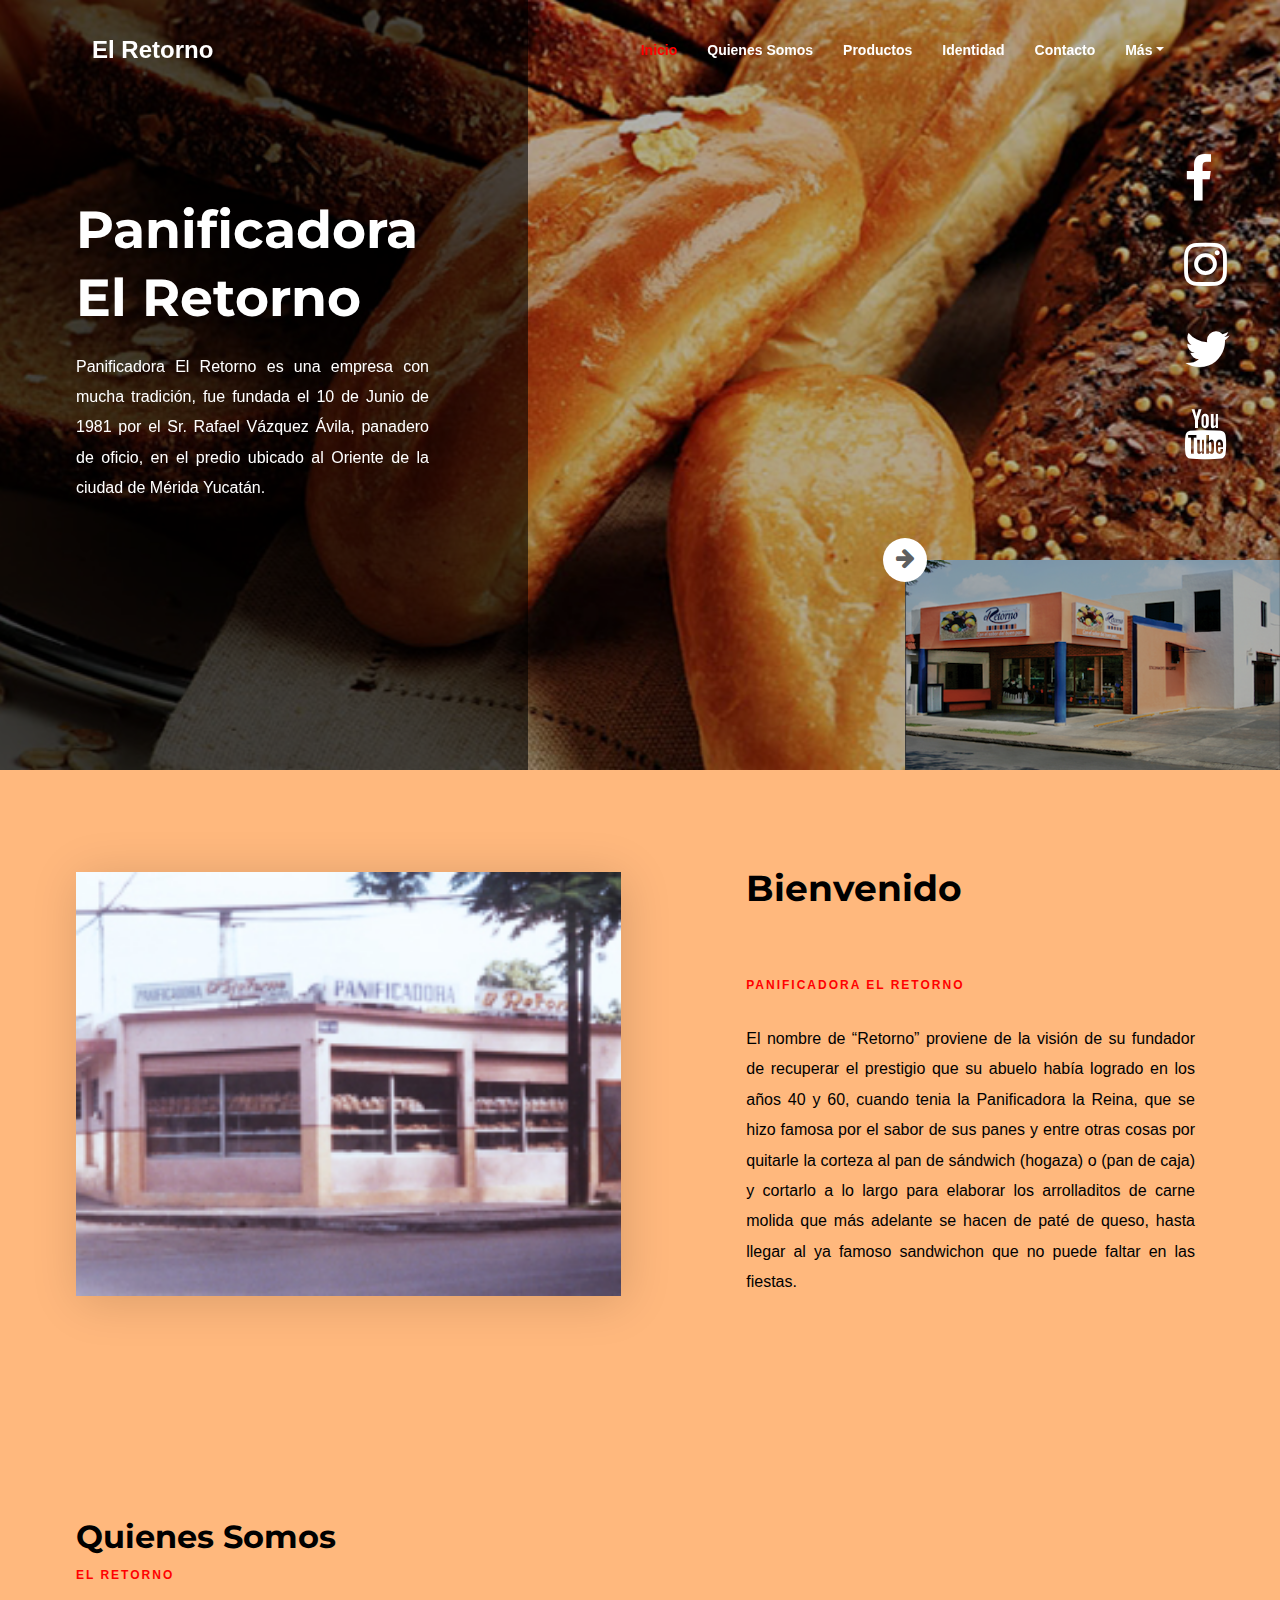
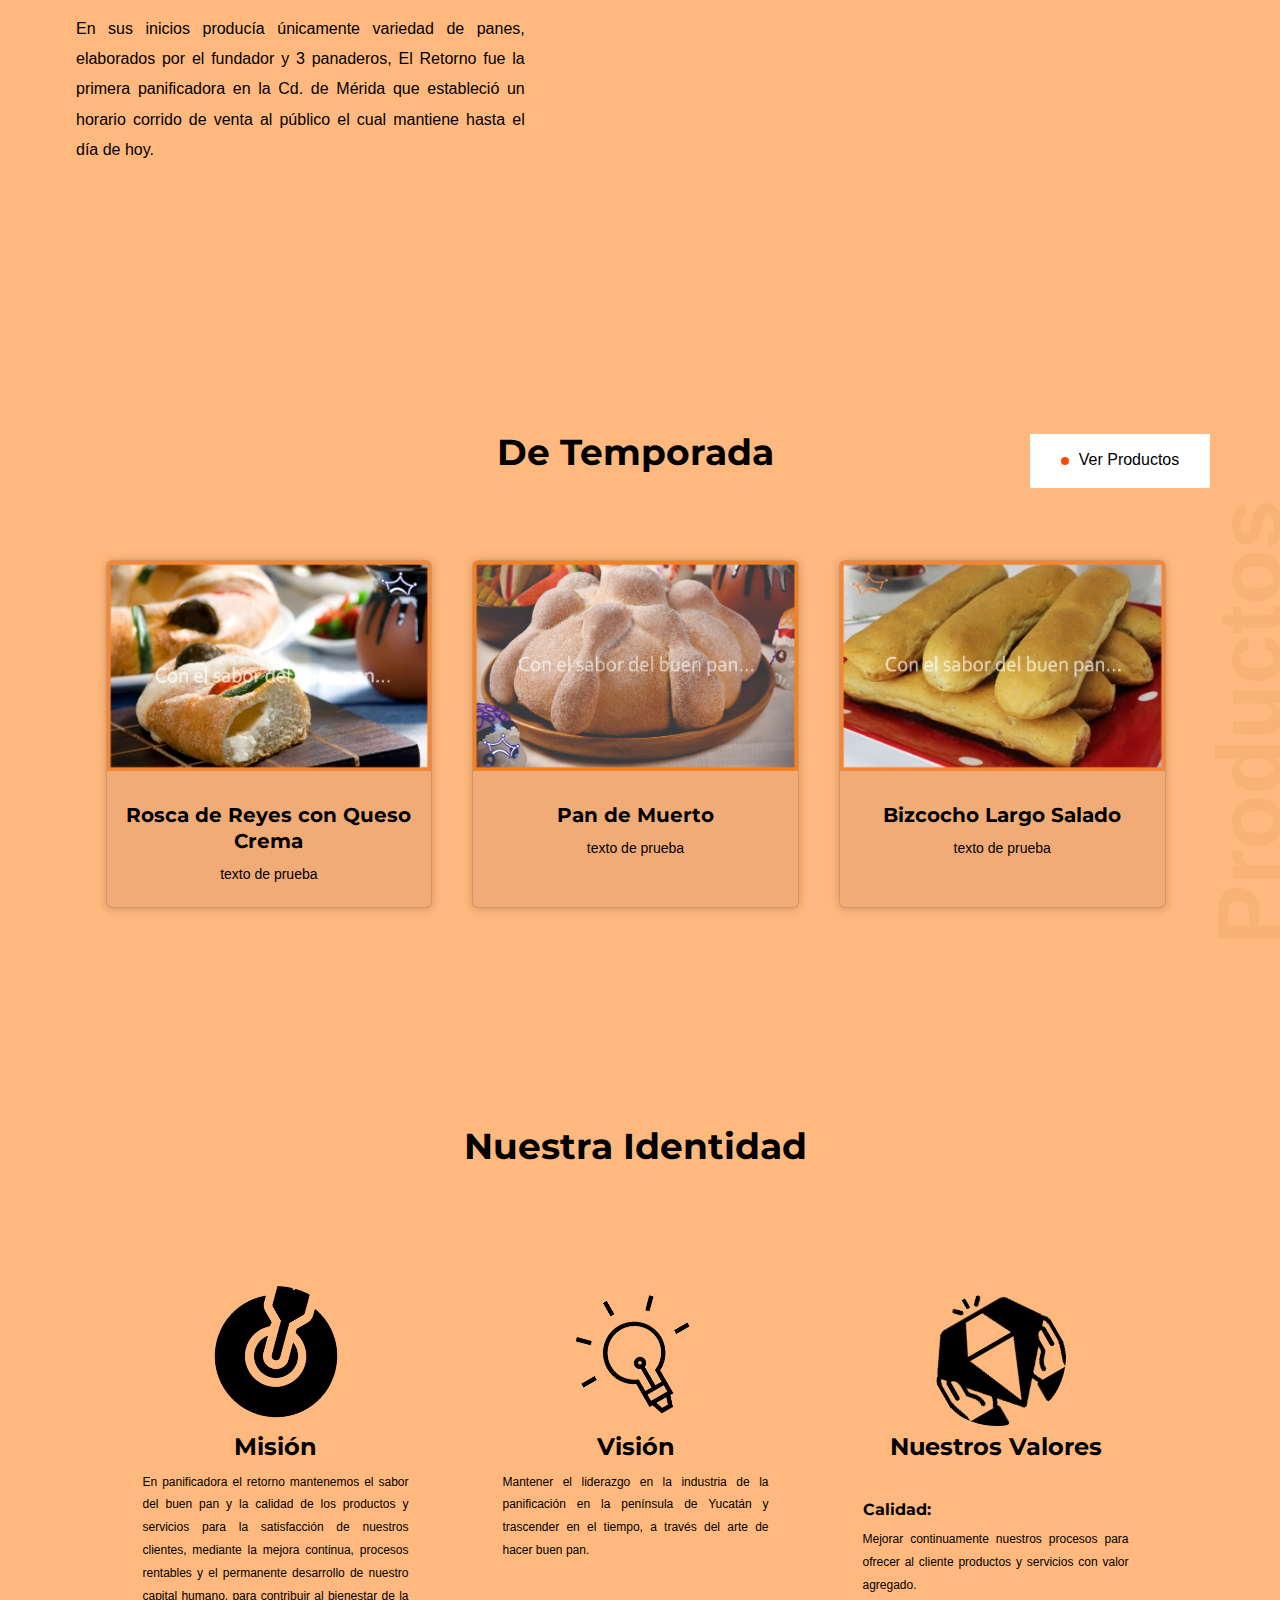
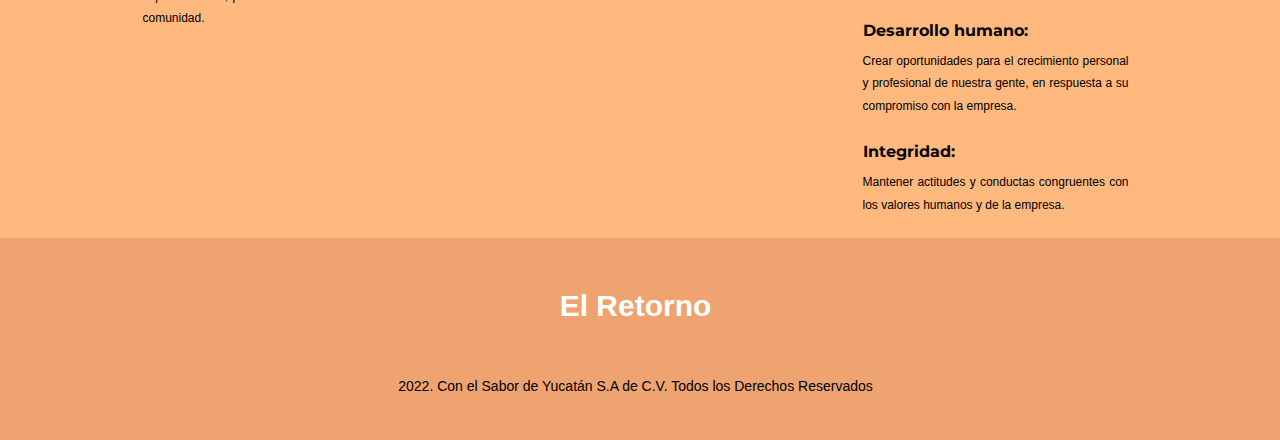
==== commit b0febe37: "cambios 06/06/2022" ====
--- a/index.html
+++ b/index.html
@@ -320,7 +320,7 @@
                         <div class="col-12">
                             <div class="footer-text">
                                 <a href="#" class="navbar-brand">El Retorno</a>
-                                <p>©2022. Con el Sabor de Yucatán S.A de C.V. Todos los Derechos Reservados</p>
+                                <p>2022. Con el Sabor de Yucatán S.A de C.V. Todos los Derechos Reservados</p>
                             </div>
                         </div>
                     </div>
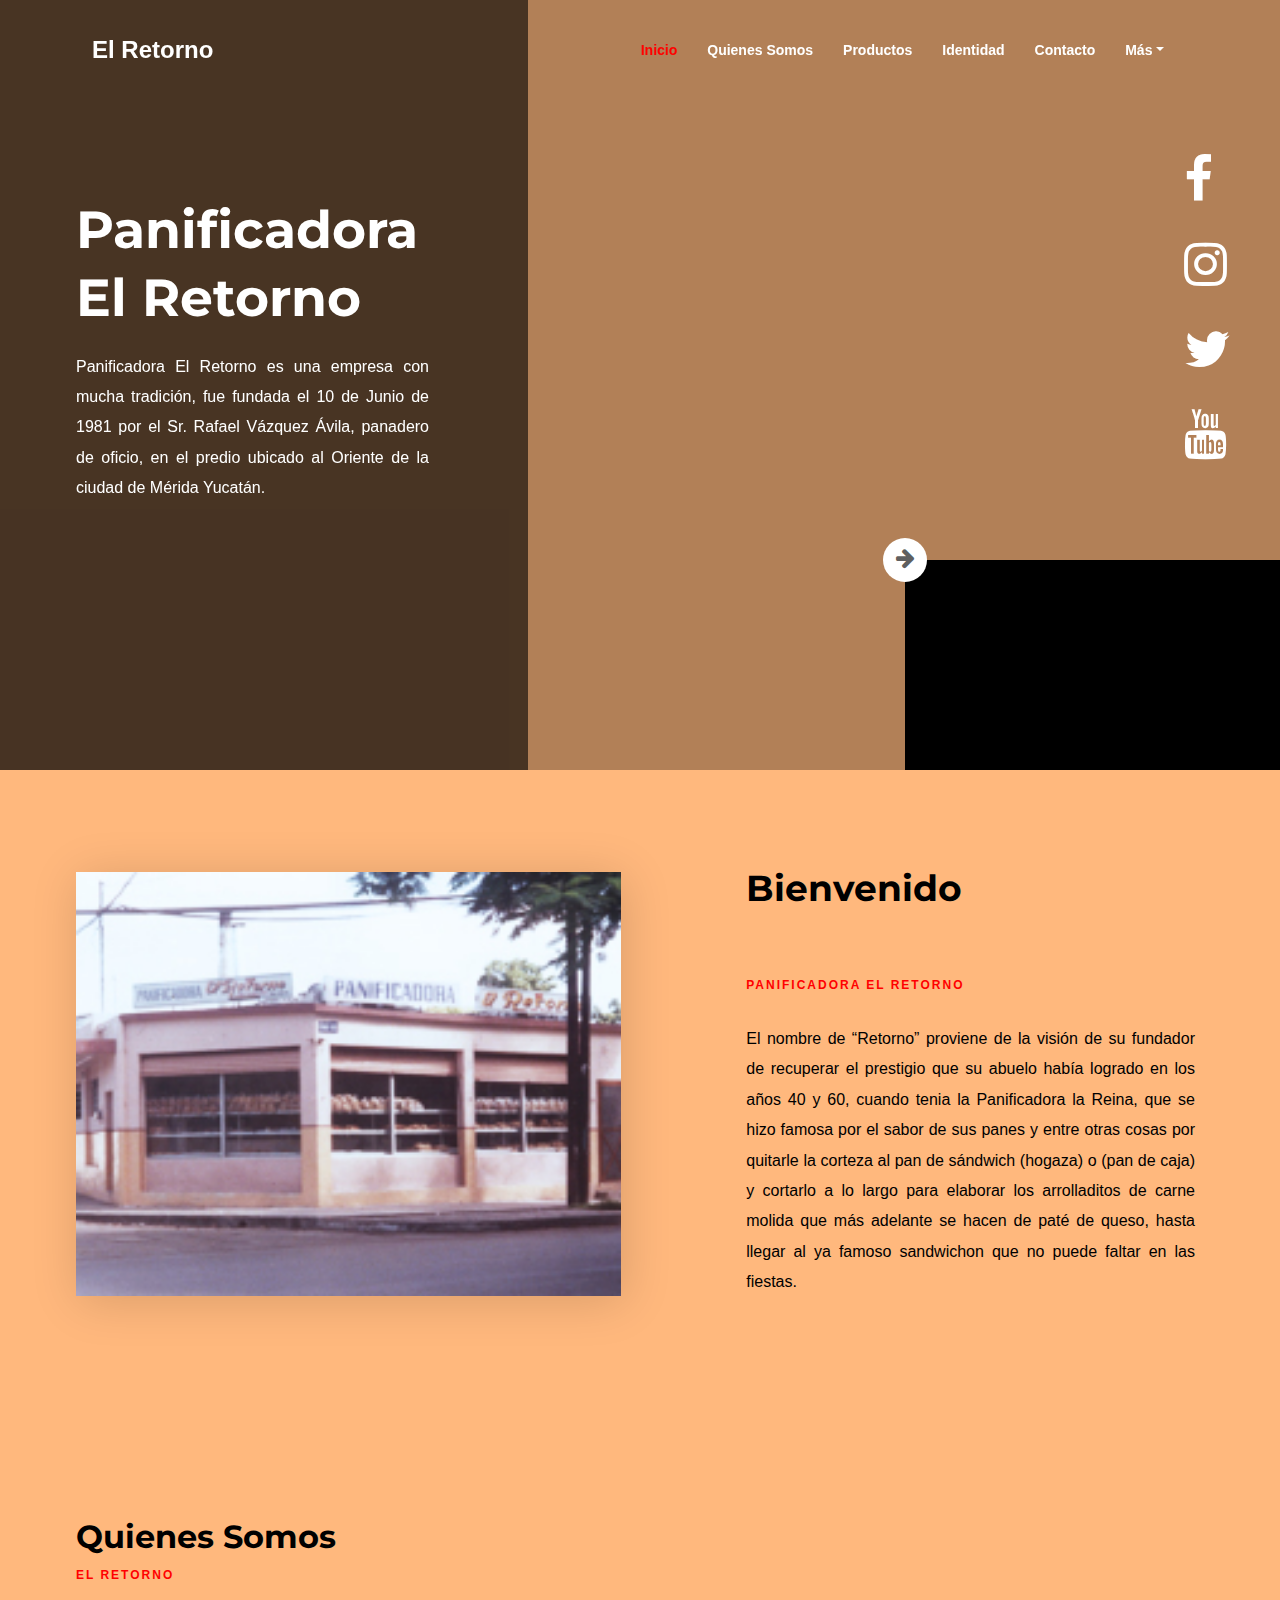
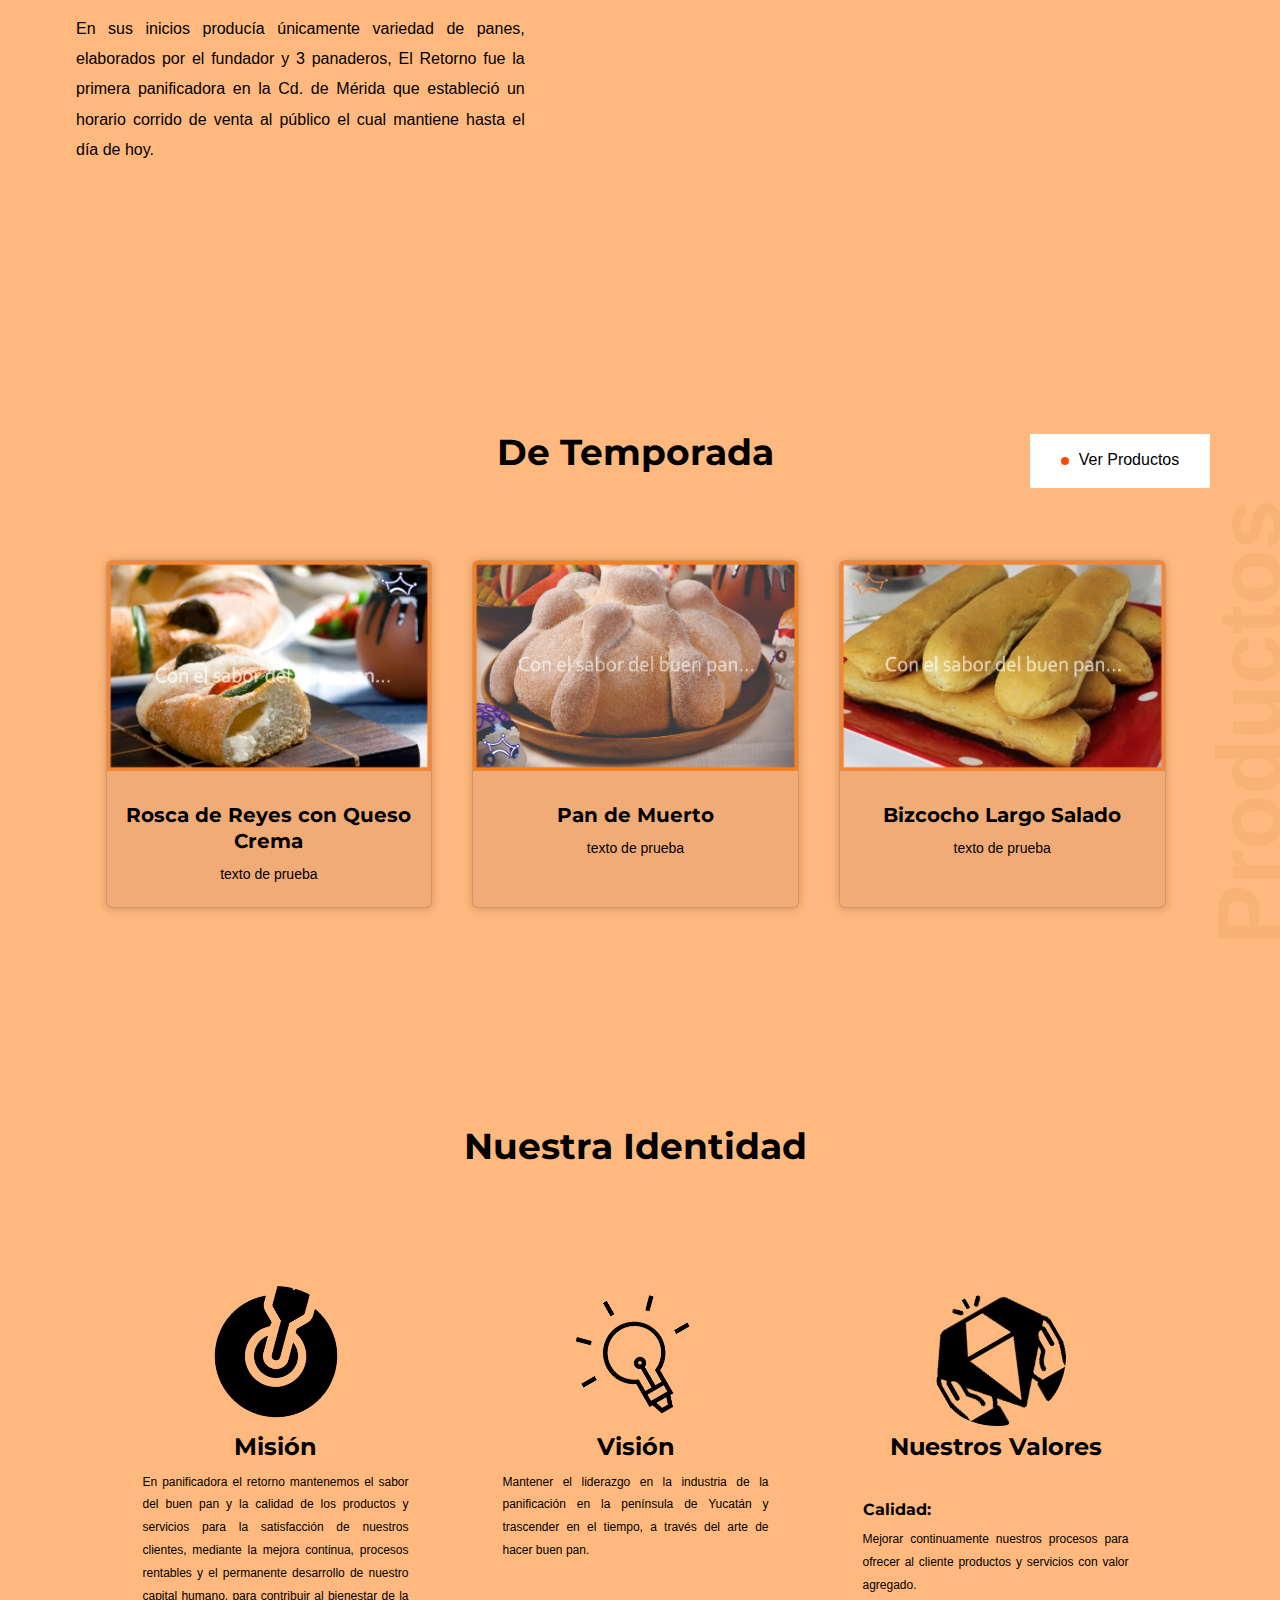
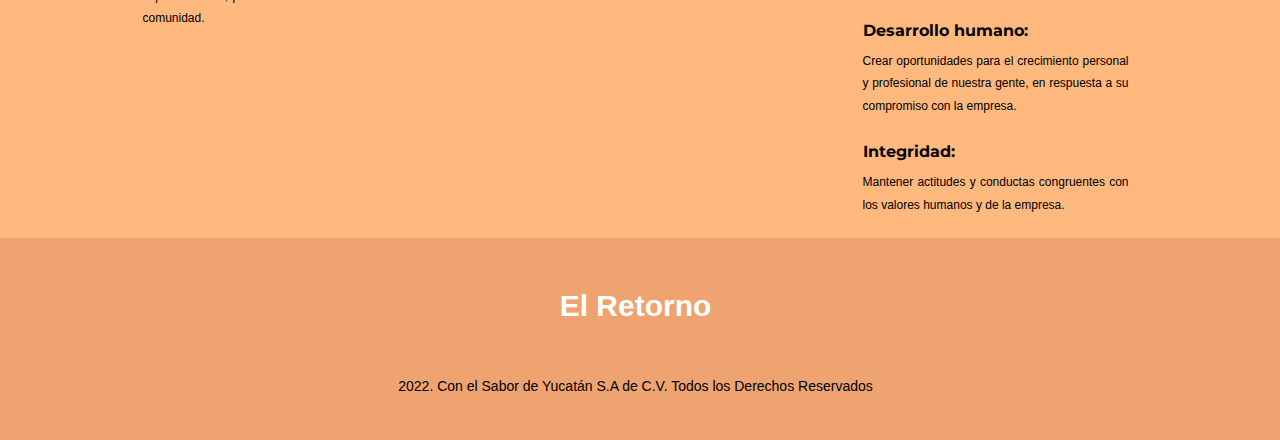
==== commit 8f5837a3: "cambios 09/06/2022" ====
--- a/index.html
+++ b/index.html
@@ -121,7 +121,7 @@
         <!-- Welcome Slides -->
         <div class="caviar-hero-slides owl-carousel">
             <!-- Single Slides -->
-            <div class="single-hero-slides bg-img" style="background-image: url(imge/banner_3.png);">
+            <div class="single-hero-slides bg-img" style="background-image: url(imge/chocoavellana.png);">
                 <div class="container h-100">
                     <div class="row h-100 align-items-center">
                         <div class="col-11 col-md-6 col-lg-4">
@@ -134,10 +134,25 @@
                     </div>
                 </div>
                 <!-- Slider Nav -->
-                <div class="hero-slides-nav bg-img" style="background-image: url(imge/historia_3.png);"></div>
+                <div class="hero-slides-nav bg-img" style="background-image: url(imge/rosca\ envinada.png);"></div>
+            </div>
+            <div class="single-hero-slides bg-img" style="background-image: url(imge/suc\ 65.png);">
+                <div class="container h-100">
+                    <div class="row h-100 align-items-center">
+                        <div class="col-11 col-md-6 col-lg-4">
+                            <div class="hero-content">
+                                <h2>Panificadora El Retorno</h2>
+                                <p class="texto-justificado"></p>
+                               
+                            </div>
+                        </div>
+                    </div>
+                </div>
+                <!-- Slider Nav -->
+                <div class="hero-slides-nav bg-img" style="background-image: url(imge/rosca\ envinada.png);"></div>
             </div>
             <!-- Single Slides -->
-            <div class="single-hero-slides bg-img" style="background-image: url(imge/historia_3.png);">
+            <div class="single-hero-slides bg-img" style="background-image: url(imge/rosca\ envinada.png);">
                 <div class="container h-100">
                     <div class="row h-100 align-items-center">
                         <div class="col-11 col-md-6 col-lg-4">
@@ -150,7 +165,7 @@
                     </div>
                 </div>
                 <!-- Slider Nav -->
-                <div class="hero-slides-nav bg-img" style="background-image: url(imge/banner_2.png);"></div>
+                <div class="hero-slides-nav bg-img" style="background-image: url(imge/suc\ 65.png);"></div>
             </div>
         </div>
     </section>
